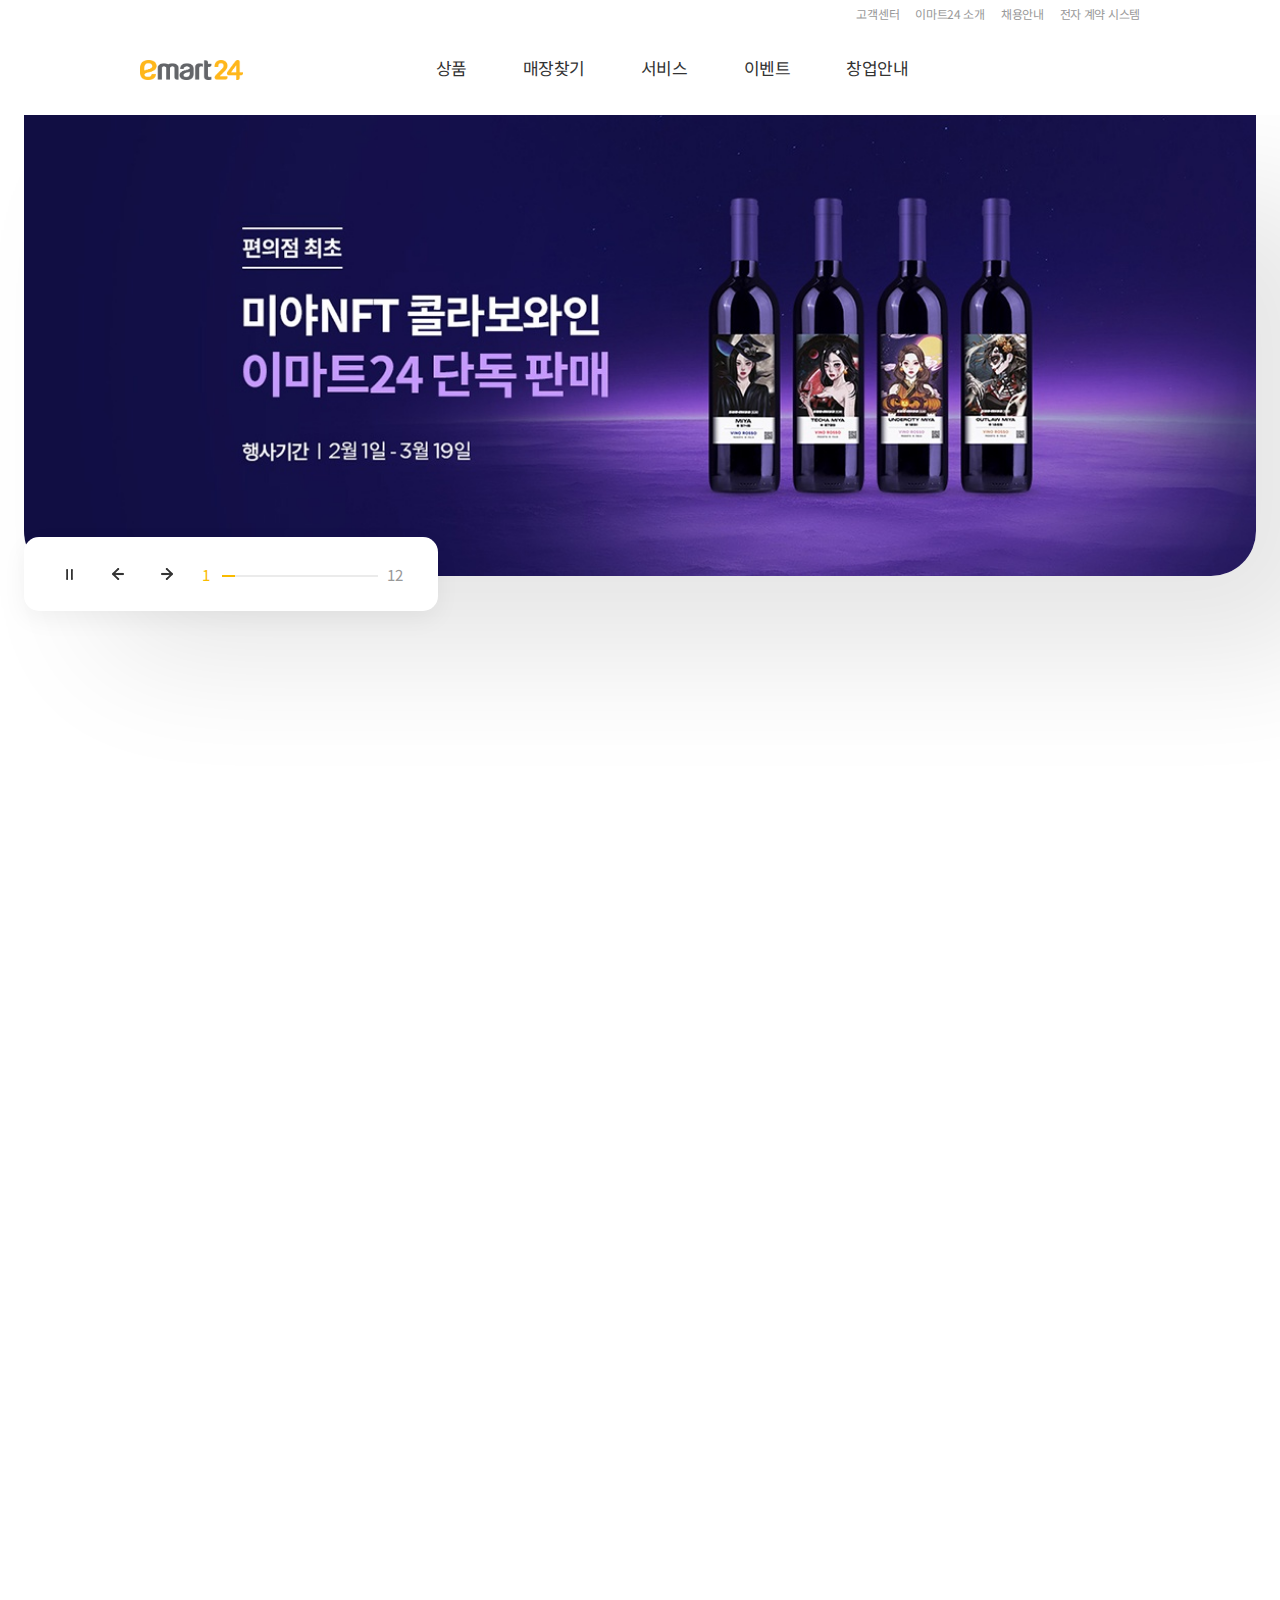
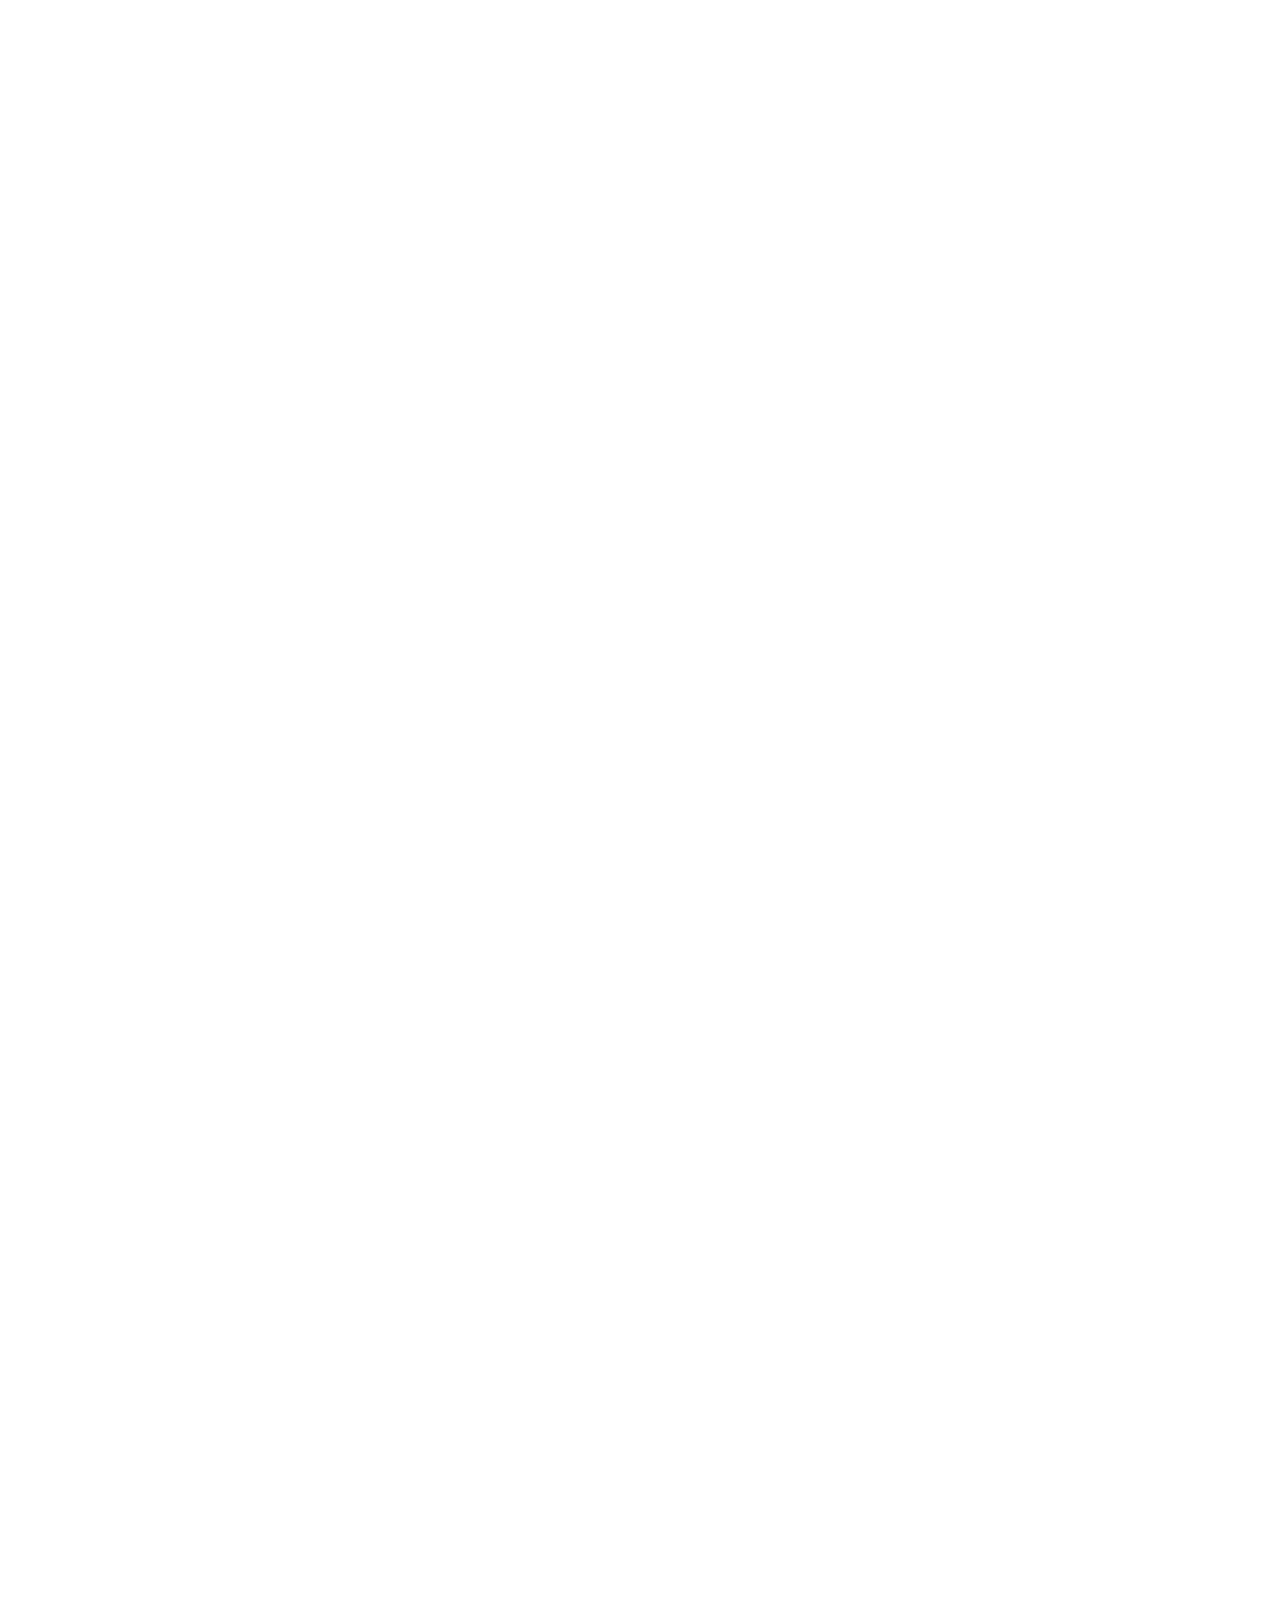
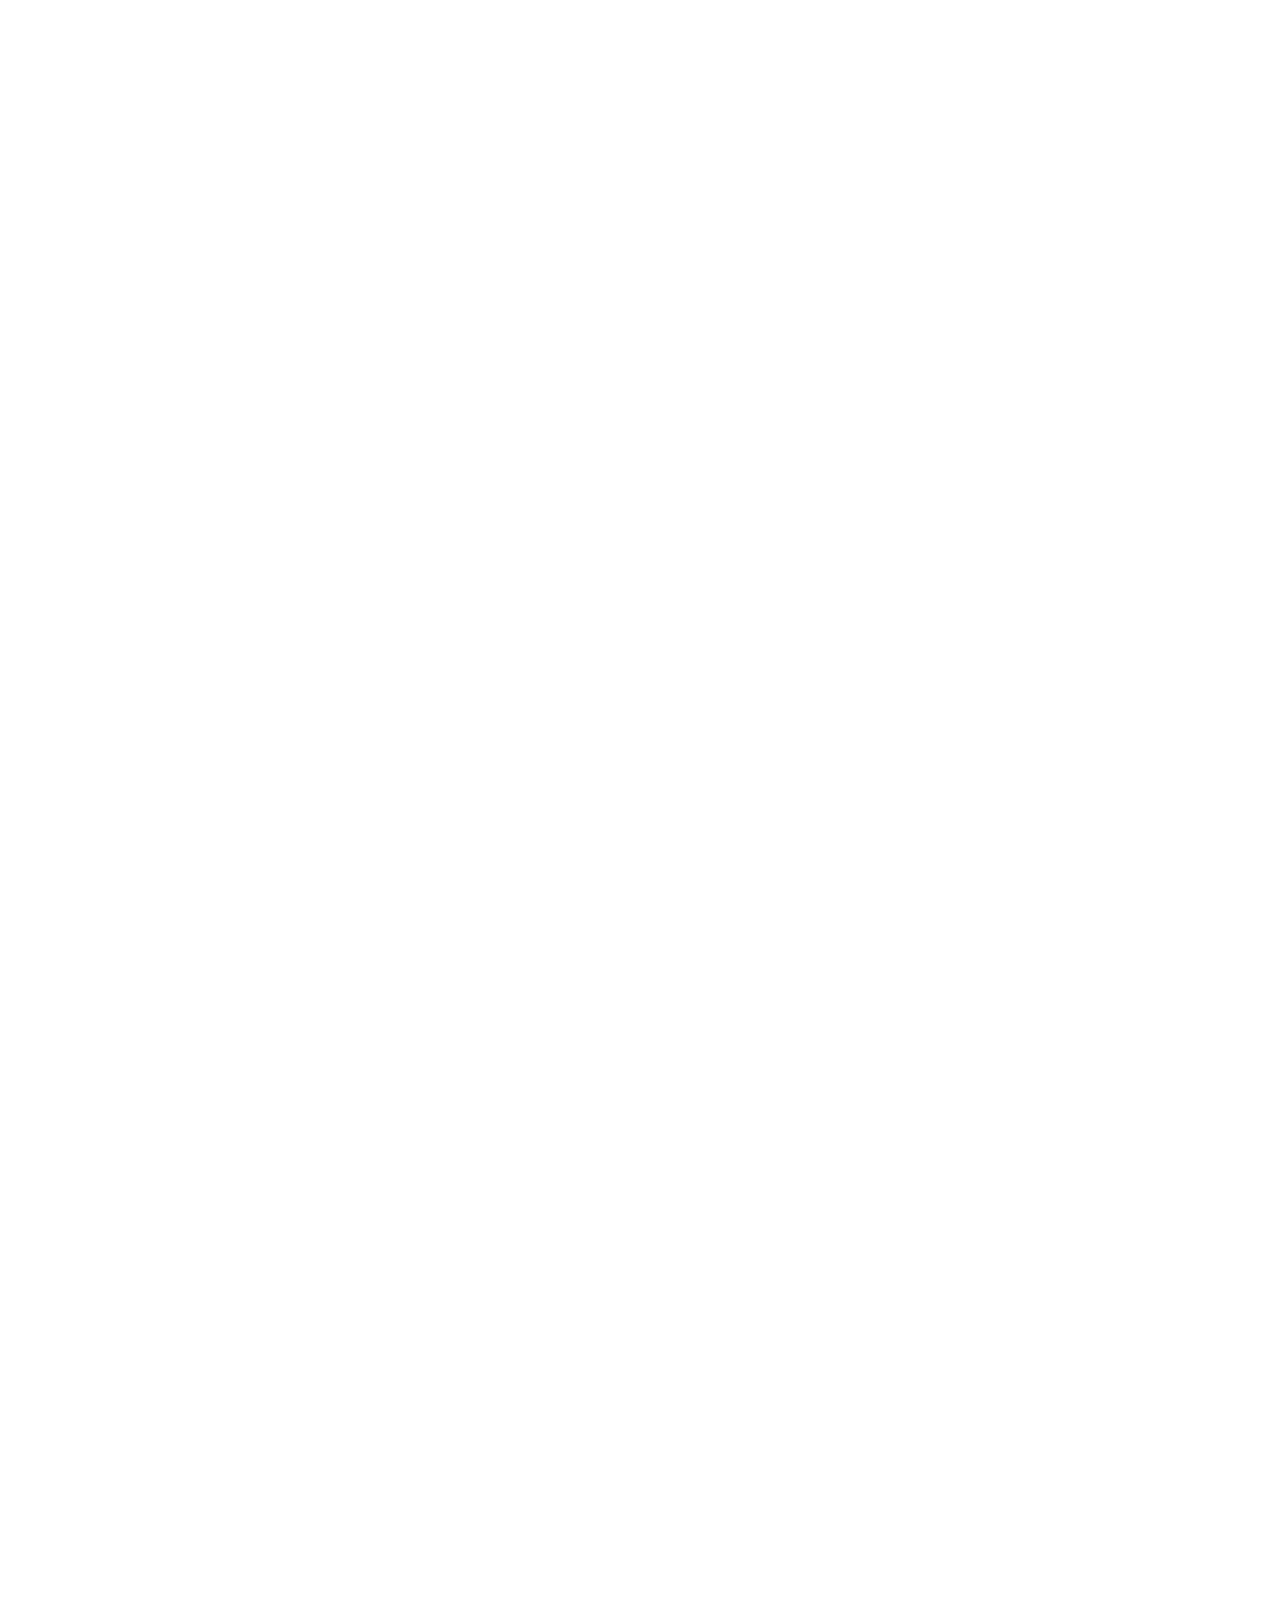
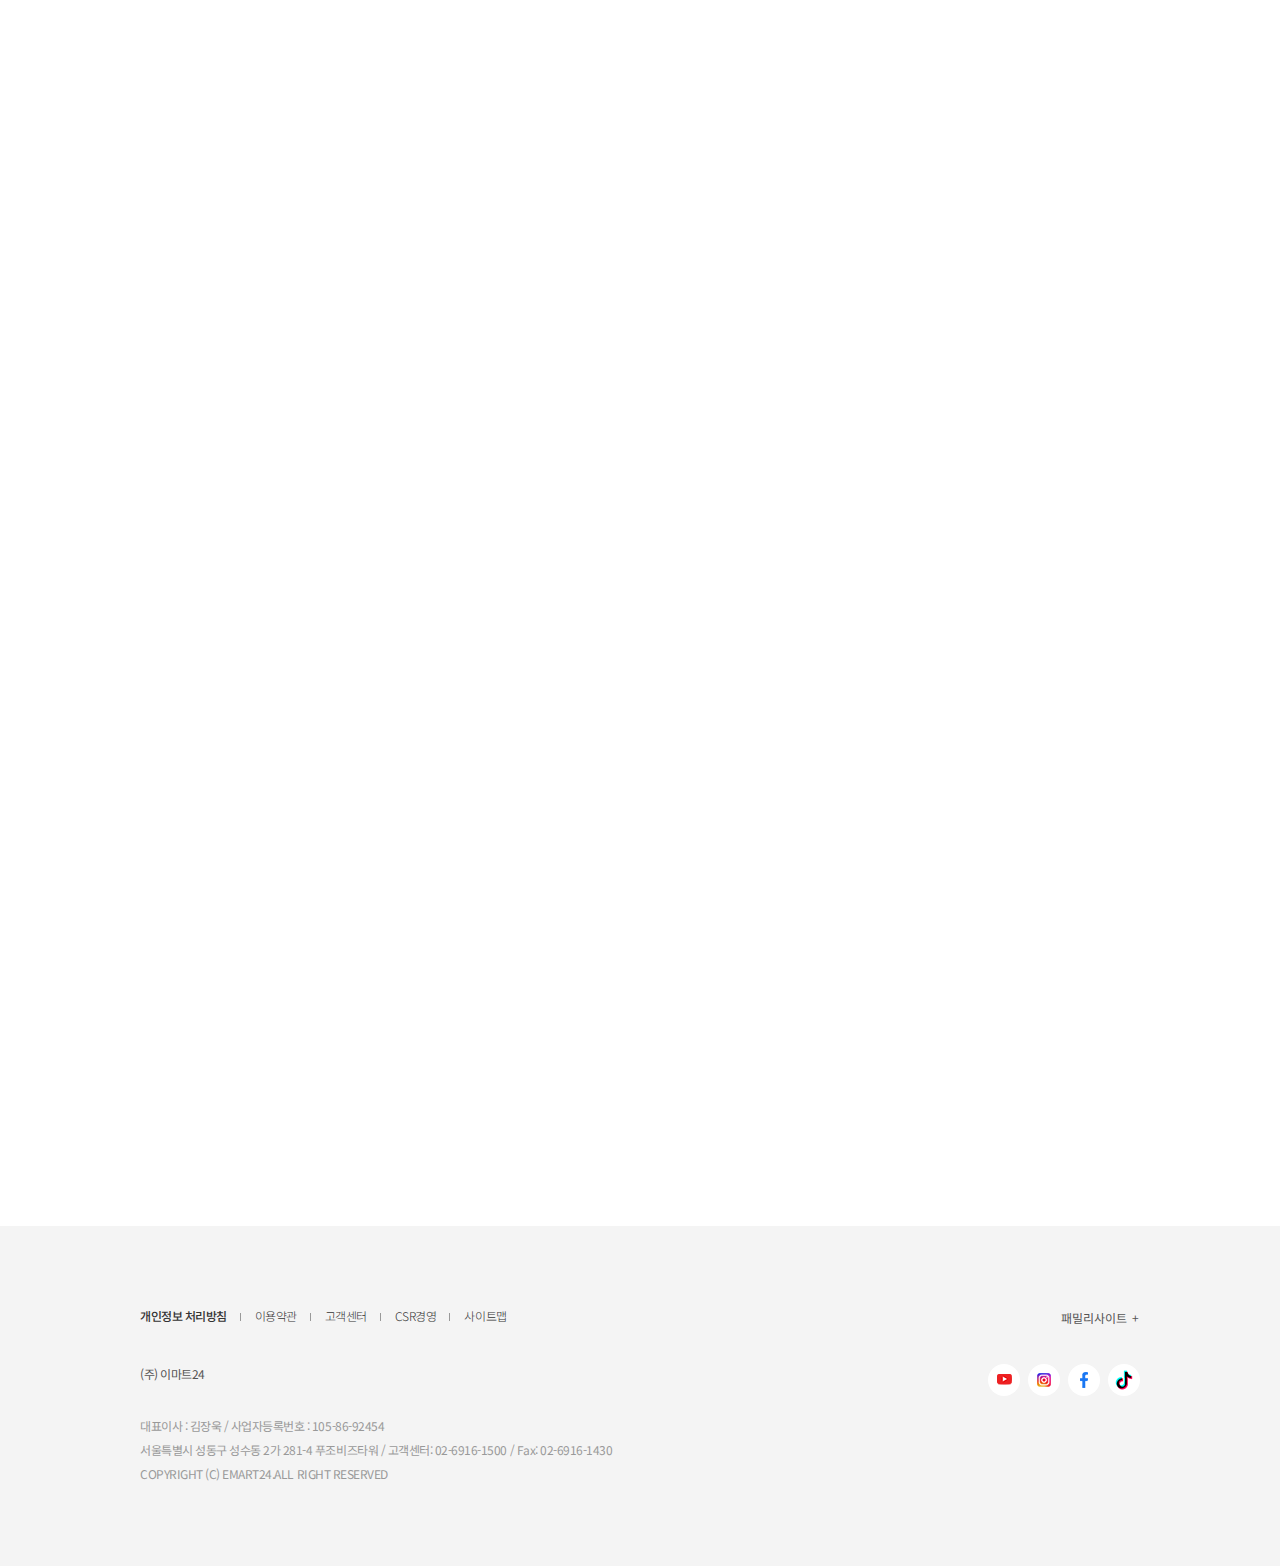
==== index.html @ 7edcc49b "Add files via upload" ====
<!DOCTYPE html>
<html lang="ko">

<head>
    <meta charset="UTF-8">
    <meta http-equiv="X-UA-Compatible" content="IE=edge">
    <meta name="viewport" content="width=device-width, initial-scale=1.0">
    <meta name="title" content="사이트 제목">
    <meta name="keywords" content="키워드 입력">
    <meta name="description" content="사이트 상세설명">
    <meta name="format-detection" content="telephone=no">
    <meta property="og:site_name" content="사이트명 표시">
    <meta property="og:url" content="url 표기">
    <meta property="og:image" content="대표 이미지 경로">
    <meta property="og:title" content="페이지 제목 표시">
    <meta property="og:description" content="페이지 설명 표시">
    <meta property="og:type" content="website">
    <link rel="shortcut icon" href="/common/favicon.ico">
    <link rel="icon" href="/common/favicon.ico">
    <link rel="stylesheet" type="text/css" href="./css/defalut.css">
    <link rel="stylesheet" type="text/css" href="./css/common.css">
    <link rel="stylesheet" type="text/css" href="./css/style.css">
    <script src="./js/jquery-1.12.4.HS-20200709.min.js"></script>
    <script src="./js/jquery.screen.min.js"></script>
    <script src="./js/slick.min.custom.1.6.0.10.js"></script>
    <script src="./js/slick.extensions.min.js"></script>
    <script src="./js/common.js"></script>
    <script src="./js/main.js"></script>
    <title>이마트24 - scss사용하기</title>

</head>

<body id="main" class="main">
    <h1>이마트24</h1>
    <div class="accessibility">
        <a href="#container">본문 바로가기</a>
    </div>
    <div id="wrapper">
        <header id="header">
            <div class="header_top">
                <div class="wrap">
                    <div class="logo">
                        <a href=""><img src="./images/logo.png" alt="이마트24 로고"></a>
                    </div>
                    <div class="gnb">
                        <ul>
                            <li><a href="">고객센터</a></li>
                            <li><a href="">이마트24 소개</a></li>
                            <li><a href="">채용안내</a></li>
                            <li><a href="">전자 계약 시스템</a></li>
                        </ul>
                    </div>
                    <div class="menu_show">
                        <button type="button" class="menu_button">메뉴열기</button>
                    </div>
                </div>
            </div>
            <div class="lnb">
                <div class="lnb_topbox"><a href=""><img src="./images/logo_white.png" alt=""></a></div>
                <nav class="menu after pulldown">
                    <h2 class="skip">메뉴</h2>
                    <div class="depth depth1">
                        <ul class="depth_list depth1_list clearfix">
                            <li class="depth_item depth1_item">
                                <a href="" class="depth_text depth1_text"><span>상품</span></a>
                                <div class="depth depth2">
                                    <ul class="depth_list depth2_list clearfix">
                                        <li class="depth_item depth2_item clearfix"><a href="" target="_blank"
                                                class="depth_text depth2_text"><span>행사 상품</span></a></li>
                                        <li class="depth_item depth2_item clearfix"><a href="" target="_blank"
                                                class="depth_text depth2_text"><span>차별화 상품</span></a></li>
                                        <li class="depth_item depth2_item clearfix"><a href="" target="_blank"
                                                class="depth_text depth2_text"><span>Fresh Food</span></a></li>
                                    </ul>
                                </div>
                            </li>
                            <li class="depth_item depth1_item">
                                <a href="" class="depth_text depth1_text"><span>매장찾기</span></a>
                                <div class="depth depth2">
                                    <ul class="depth_list depth2_list clearfix">
                                        <li class="depth_item depth2_item clearfix"><a href="" target="_blank"
                                                class="depth_text depth2_text"><span>매장찾기</span></a></li>
                                        <li class="depth_item depth2_item clearfix"><a href="" target="_blank"
                                                class="depth_text depth2_text"><span>3D 매장 체험</span></a></li>
                                    </ul>
                                </div>
                            </li>
                            <li class="depth_item depth1_item">
                                <a href="" class="depth_text depth1_text"><span>서비스</span></a>
                                <div class="depth depth2">
                                    <ul class="depth_list depth2_list clearfix">
                                        <li class="depth_item depth2_item clearfix"><a href="" target="_blank"
                                                class="depth_text depth2_text"><span>APP 서비스</span></a></li>
                                        <li class="depth_item depth2_item clearfix"><a href="" target="_blank"
                                                class="depth_text depth2_text"><span>생활 서비스</span></a></li>
                                        <li class="depth_item depth2_item clearfix"><a href="" target="_blank"
                                                class="depth_text depth2_text"><span>제휴 서비스</span></a></li>
                                    </ul>
                                </div>
                            </li>
                            <li class="depth_item depth1_item">
                                <a href="" class="depth_text depth1_text"><span>이벤트</span></a>
                                <div class="depth depth2">
                                    <ul class="depth_list depth2_list clearfix">
                                        <li class="depth_item depth2_item clearfix"><a href="" target="_blank"
                                                class="depth_text depth2_text"><span>진행중인 이벤트</span></a></li>
                                        <li class="depth_item depth2_item clearfix"><a href="" target="_blank"
                                                class="depth_text depth2_text"><span>종료된 이벤트</span></a></li>
                                    </ul>
                                </div>
                            </li>
                            <li class="depth_item depth1_item">
                                <a href="" class="depth_text depth1_text"><span>창업안내</span></a>
                                <div class="depth depth2">
                                    <ul class="depth_list depth2_list clearfix">
                                        <li class="depth_item depth2_item clearfix"><a href="" target="_blank"
                                                class="depth_text depth2_text"><span>이마트24 특징</span></a></li>
                                        <li class="depth_item depth2_item clearfix"><a href="" target="_blank"
                                                class="depth_text depth2_text"><span>창업 가이드</span></a></li>
                                        <li class="depth_item depth2_item clearfix"><a href="" target="_blank"
                                                class="depth_text depth2_text"><span>창업 설명회</span></a></li>
                                        <li class="depth_item depth2_item clearfix"><a href="" target="_blank"
                                                class="depth_text depth2_text"><span>창업 성공기</span></a></li>
                                        <li class="depth_item depth2_item clearfix"><a href="" target="_blank"
                                                class="depth_text depth2_text"><span>창업 상담</span></a></li>
                                        <li class="depth_item depth2_item clearfix"><a href="" target="_blank"
                                                class="depth_text depth2_text"><span>추천 매장 소개</span></a></li>
                                    </ul>
                                </div>
                            </li>
                        </ul>
                    </div>
                </nav>
                <div class="lnb_link">
                    <ul>
                        <li><a href="">고객센터</a></li>
                        <li><a href="">이마트24 소개</a></li>
                        <li><a href="">채용안내</a></li>
                    </ul>
                </div>
                <div class="menu_hide">
                    <button type="button" class="menu_button">메뉴 닫기</button>
                </div>
            </div>
            <div class="lnb_curtain"><button type="button">메뉴 닫기</button></div>
        </header>
        <main id="container">
            <section class="visual">
                <h2 class="skip">비주얼 슬라이드</h2>

                <div class="slide_list">
                    <div class="slide_item">
                        <a href="">
                            <span class="slide_pc" style="background-image:url(./images/visual01.png);">슬라이드
                                대체텍스트</span>
                            <span class="slide_m" style="background-image:url(./images/visual01_m.png);">슬라이드
                                대체텍스트</span>
                        </a>
                    </div>
                    <div class="slide_item">
                        <a href="">
                            <span class="slide_pc" style="background-image:url(./images/visual02.png);">슬라이드
                                대체텍스트</span>
                            <span class="slide_m" style="background-image:url(./images/visual02_m.png);">슬라이드
                                대체텍스트</span>
                        </a>
                    </div>
                    <div class="slide_item">
                        <a href="">
                            <span class="slide_pc" style="background-image:url(./images/visual03.png);">슬라이드
                                대체텍스트</span>
                            <span class="slide_m" style="background-image:url(./images/visual03_m.png);">슬라이드
                                대체텍스트</span>
                        </a>
                    </div>
                    <div class="slide_item">
                        <a href="">
                            <span class="slide_pc" style="background-image:url(./images/visual04.png);">슬라이드
                                대체텍스트</span>
                            <span class="slide_m" style="background-image:url(./images/visual04_m.png);">슬라이드
                                대체텍스트</span>
                        </a>
                    </div>
                    <div class="slide_item">
                        <a href="">
                            <span class="slide_pc" style="background-image:url(./images/visual01.png);">슬라이드
                                대체텍스트</span>
                            <span class="slide_m" style="background-image:url(./images/visual01_m.png);">슬라이드
                                대체텍스트</span>
                        </a>
                    </div>
                    <div class="slide_item">
                        <a href="">
                            <span class="slide_pc" style="background-image:url(./images/visual02.png);">슬라이드
                                대체텍스트</span>
                            <span class="slide_m" style="background-image:url(./images/visual02_m.png);">슬라이드
                                대체텍스트</span>
                        </a>
                    </div>
                    <div class="slide_item">
                        <a href="">
                            <span class="slide_pc" style="background-image:url(./images/visual03.png);">슬라이드
                                대체텍스트</span>
                            <span class="slide_m" style="background-image:url(./images/visual03_m.png);">슬라이드
                                대체텍스트</span>
                        </a>
                    </div>
                    <div class="slide_item">
                        <a href="">
                            <span class="slide_pc" style="background-image:url(./images/visual04.png);">슬라이드
                                대체텍스트</span>
                            <span class="slide_m" style="background-image:url(./images/visual04_m.png);">슬라이드
                                대체텍스트</span>
                        </a>
                    </div>
                    <div class="slide_item">
                        <a href="">
                            <span class="slide_pc" style="background-image:url(./images/visual01.png);">슬라이드
                                대체텍스트</span>
                            <span class="slide_m" style="background-image:url(./images/visual01_m.png);">슬라이드
                                대체텍스트</span>
                        </a>
                    </div>
                    <div class="slide_item">
                        <a href="">
                            <span class="slide_pc" style="background-image:url(./images/visual02.png);">슬라이드
                                대체텍스트</span>
                            <span class="slide_m" style="background-image:url(./images/visual02_m.png);">슬라이드
                                대체텍스트</span>
                        </a>
                    </div>
                    <div class="slide_item">
                        <a href="">
                            <span class="slide_pc" style="background-image:url(./images/visual03.png);">슬라이드
                                대체텍스트</span>
                            <span class="slide_m" style="background-image:url(./images/visual03_m.png);">슬라이드
                                대체텍스트</span>
                        </a>
                    </div>
                    <div class="slide_item">
                        <a href="">
                            <span class="slide_pc" style="background-image:url(./images/visual04.png);">슬라이드
                                대체텍스트</span>
                            <span class="slide_m" style="background-image:url(./images/visual04_m.png);">슬라이드
                                대체텍스트</span>
                        </a>
                    </div>
                </div>
                <div class="slide_control">
                    <div class="control_box">
                        <button type="button" class="auto">멈춤</button>
                        <button type="button" class="prev">이전</button>
                        <button type="button" class="next">다음</button>
                    </div>
                    <div class="count_box">
                        <span class="current"></span>
                        <div class="progress">
                            <div class="total_bar">
                                <div class="state_bar"></div>
                                <div class="thumbnail_box"></div>
                            </div>
                        </div>
                        <span class="total"></span>
                    </div>
                </div>

            </section>
            <section class="event scroll_ani">
                <!-- 슬라이드가 자동롤링이면 멈춤버튼이 있어야 접근성위배가 안된다고 들었는데? -->
                <div class="wrap">
                    <h2>2월 행사 상품</h2>
                    <div class="event_tab clearfix">
                        <div class="tab_menu">
                            <div class="tab_list">
                                <div class="tab_item active"><button type="button"
                                        class="tab_btn"><span>1+1</span></button></div>
                                <div class="tab_item"><button type="button" class="tab_btn"><span>2+1</span></button>
                                </div>
                                <div class="tab_item"><button type="button" class="tab_btn"><span>신상품</span></button>
                                </div>
                            </div>
                        </div>
                        <div class="tab_content active">
                            <div class="event_slide">
                                <div class="slide_list">
                                    <div class="slide_item">
                                        <a href="">
                                            <div class="category">1+1</div>
                                            <div class="img_box"><img src="./images/item1.png"
                                                    alt="슈가)베이킹소다수주방세제540ml 이미지"></div>
                                            <div class="text_box">
                                                <h3 class="title">슈가)베이킹소다수주방세제540ml</h3>
                                                <span class="price">7,900 원</span>
                                            </div>
                                        </a>
                                    </div>
                                    <div class="slide_item">
                                        <a href="">
                                            <div class="category">1+1</div>
                                            <div class="img_box"><img src="./images/item2.png" alt="빙그레)딸기타임200ml 이미지">
                                            </div>
                                            <div class="text_box">
                                                <h3 class="title">빙그레)딸기타임200ml</h3>
                                                <span class="price">1,100 원</span>
                                            </div>
                                        </a>
                                    </div>
                                    <div class="slide_item">
                                        <a href="">
                                            <div class="category">1+1</div>
                                            <div class="img_box"><img src="./images/item3.png"
                                                    alt="슈가)베이킹소다수주방세제540ml 이미지"></div>
                                            <div class="text_box">
                                                <h3 class="title">슈가)베이킹소다수주방세제540ml</h3>
                                                <span class="price">7,900 원</span>
                                            </div>
                                        </a>
                                    </div>
                                    <div class="slide_item">
                                        <a href="">
                                            <div class="category">1+1</div>
                                            <div class="img_box"><img src="./images/item4.png" alt="빙그레)딸기타임200ml 이미지">
                                            </div>
                                            <div class="text_box">
                                                <h3 class="title">빙그레)딸기타임200ml</h3>
                                                <span class="price">1,100 원</span>
                                            </div>
                                        </a>
                                    </div>
                                    <div class="slide_item">
                                        <a href="">
                                            <div class="category">1+1</div>
                                            <div class="img_box"><img src="./images/item3.png"
                                                    alt="슈가)베이킹소다수주방세제540ml 이미지"></div>
                                            <div class="text_box">
                                                <h3 class="title">슈가)베이킹소다수주방세제540ml</h3>
                                                <span class="price">7,900 원</span>
                                            </div>
                                        </a>
                                    </div>
                                    <div class="slide_item">
                                        <a href="">
                                            <div class="category">1+1</div>
                                            <div class="img_box"><img src="./images/item4.png" alt="빙그레)딸기타임200ml 이미지">
                                            </div>
                                            <div class="text_box">
                                                <h3 class="title">빙그레)딸기타임200ml</h3>
                                                <span class="price">1,100 원</span>
                                            </div>
                                        </a>
                                    </div>
                                </div>
                                <div class="dots"></div>
                            </div>
                        </div>
                        <div class="tab_content">
                            <div class="event_slide">
                                <div class="slide_list">
                                    <div class="slide_item">
                                        <a href="">
                                            <div class="category">2+1</div>
                                            <div class="img_box"><img src="./images/item3.png" alt="롯데)칠성사이다제로1.5L 이미지">
                                            </div>
                                            <div class="text_box">
                                                <h3 class="title">롯데)칠성사이다제로1.5L</h3>
                                                <span class="price">2,500 원</span>
                                            </div>
                                        </a>
                                    </div>
                                    <div class="slide_item">
                                        <a href="">
                                            <div class="category">2+1</div>
                                            <div class="img_box"><img src="./images/item4.png"
                                                    alt="오든든)껍질없는간편한조각사과150g 이미지"></div>
                                            <div class="text_box">
                                                <h3 class="title">오든든)껍질없는간편한조각사과150g</h3>
                                                <span class="price">2,500 원</span>
                                            </div>
                                        </a>
                                    </div>
                                    <div class="slide_item">
                                        <a href="">
                                            <div class="category">2+1</div>
                                            <div class="img_box"><img src="./images/item3.png" alt="롯데)칠성사이다제로1.5L 이미지">
                                            </div>
                                            <div class="text_box">
                                                <h3 class="title">롯데)칠성사이다제로1.5L</h3>
                                                <span class="price">2,200 원</span>
                                            </div>
                                        </a>
                                    </div>
                                    <div class="slide_item">
                                        <a href="">
                                            <div class="category">2+1</div>
                                            <div class="img_box"><img src="./images/item4.png"
                                                    alt="오든든)껍질없는간편한조각사과150g 이미지"></div>
                                            <div class="text_box">
                                                <h3 class="title">오든든)껍질없는간편한조각사과150g</h3>
                                                <span class="price">2,500 원</span>
                                            </div>
                                        </a>
                                    </div>
                                </div>
                                <div class="dots"></div>
                            </div>
                        </div>
                        <div class="tab_content">
                            <div class="event_slide">
                                <div class="slide_list">
                                    <div class="slide_item">
                                        <a href="">
                                            <div class="category">NEW</div>
                                            <div class="img_box"><img src="./images/item5.png"
                                                    alt="동원)친친오리지널소시지70g 이미지"></div>
                                            <div class="text_box">
                                                <h3 class="title">동원)친친오리지널소시지70g</h3>
                                                <span class="price">1,900 원</span>
                                            </div>
                                        </a>
                                    </div>
                                    <div class="slide_item">
                                        <a href="">
                                            <div class="category">NEW</div>
                                            <div class="img_box"><img src="./images/item4.png"
                                                    alt="오든든)껍질없는간편한조각사과150g 이미지"></div>
                                            <div class="text_box">
                                                <h3 class="title">오든든)껍질없는간편한조각사과150g</h3>
                                                <span class="price">2,500 원</span>
                                            </div>
                                        </a>
                                    </div>
                                    <div class="slide_item">
                                        <a href="">
                                            <div class="category">NEW</div>
                                            <div class="img_box"><img src="./images/item4.png"
                                                    alt="오든든)껍질없는간편한조각사과150g 이미지"></div>
                                            <div class="text_box">
                                                <h3 class="title">오든든)껍질없는간편한조각사과150g</h3>
                                                <span class="price">2,500 원</span>
                                            </div>
                                        </a>
                                    </div>
                                    <div class="slide_item">
                                        <a href="">
                                            <div class="category">NEW</div>
                                            <div class="img_box"><img src="./images/item5.png"
                                                    alt="동원)친친오리지널소시지70g 이미지"></div>
                                            <div class="text_box">
                                                <h3 class="title">동원)친친오리지널소시지70g</h3>
                                                <span class="price">1,900 원</span>
                                            </div>
                                        </a>
                                    </div>
                                    <div class="slide_item">
                                        <a href="">
                                            <div class="category">NEW</div>
                                            <div class="img_box"><img src="./images/item4.png"
                                                    alt="오든든)껍질없는간편한조각사과150g 이미지"></div>
                                            <div class="text_box">
                                                <h3 class="title">오든든)껍질없는간편한조각사과150g</h3>
                                                <span class="price">2,500 원</span>
                                            </div>
                                        </a>
                                    </div>
                                </div>
                                <div class="dots"></div>
                            </div>
                        </div>
                    </div>
                    <a href="" class="more"><span>전체보기</span></a>
                </div>
            </section>
            <section class="only_emart scroll_ani">
                <div class="wrap">
                    <div class="title_box">
                        <h2>ONLY 이마트24</h2>
                        <span>이마트24에서만 있는 차별화 상품을 만나보세요.</span>
                    </div>
                    <div class="only_slide">
                        <div class="slide_list">
                            <div class="slide_item">
                                <a href="">
                                    <div class="img_box"><span
                                            style="background-image: url(./images/only1.png);">아임이</span></div>
                                    <div class="text_box">
                                        <div class="item_logo"><img src="./images/only_logo1.png" alt="아임이로고"></div>
                                        <div class="title">아임이</div>
                                        <p>사는 맛, 딱 한 방울</p>
                                    </div>
                                </a>
                            </div>
                            <div class="slide_item">
                                <a href="">
                                    <div class="img_box"><span style="background-image: url(./images/only2.png);">Fresh
                                            Food</span></div>
                                    <div class="text_box">
                                        <div class="item_logo"><img src="./images/only_logo2.png" alt="Fresh Food 로고">
                                        </div>
                                        <div class="title">Fresh Food</div>
                                        <p>차별화 된 이마트24 Fresh Food</p>
                                    </div>
                                </a>
                            </div>
                            <div class="slide_item">
                                <a href="">
                                    <div class="img_box"><span
                                            style="background-image: url(./images/only3.png);">김토끼</span></div>
                                    <div class="text_box">
                                        <div class="item_logo"><img src="./images/only_logo3.png" alt="김토끼 로고"></div>
                                        <div class="title">김토끼 스튜됴</div>
                                        <p>2023년 토끼해를 맞이하여, 김토끼 콜라보</p>
                                    </div>
                                </a>
                            </div>
                            <div class="slide_item">
                                <a href="">
                                    <div class="img_box"><span
                                            style="background-image: url(./images/only4.png);">점신</span></div>
                                    <div class="text_box">
                                        <div class="item_logo"><img src="./images/only_logo4.png" alt="점신 로고"></div>
                                        <div class="title">점신</div>
                                        <p>2023년 운세 제작소 점신 콜라보!</p>
                                    </div>
                                </a>
                            </div>
                        </div>
                    </div>
                </div>
            </section>
            <section class="buisness scroll_ani">
                <div class="wrap">
                    <div class="title_box">
                        <h2>창업 안내</h2>
                        <span>이마트24의 스마트한 창업설계를 받아보세요.</span>
                    </div>
                    <ul class="buisness_list">
                        <li class="n1">
                            <a href="">
                                <i class="icon"></i>
                                <div class="title">창업 가이드</div>
                                <p>이마트24는 경영주님과 <br>협력적 가치를 공유합니다.</p>
                            </a>
                        </li>
                        <li class="n2">
                            <a href="">
                                <i class="icon"><span></span></i>
                                <div class="title">창업 설명회</div>
                                <p>경영주와 함께 하는 <br>창업 설명회를 신청하세요.
                                </p>
                            </a>
                        </li>
                        <li class="n3">
                            <a href="">
                                <i class="icon"></i>
                                <div class="title">창업 상담</div>
                                <p>창업 전문 컨설턴트의 <br>상담을 받아보세요.
                                </p>
                            </a>
                        </li>
                    </ul>
                </div>
            </section>
            <section class="store scroll_ani">
                <div class="wrap">
                    <h2>매장찾기</h2>
                    <div class="search">
                        <form name="search_form" action="./" method="post">
                            <fieldset>
                                <legend>매장 검색</legend>
                                <div class="search_input">
                                    <label for="store_sch" class="skip">통합검색</label>
                                    <input type="search" id="store_sch" class="search_bar" placeholder="매장명을 검색해주세요">
                                </div>
                                <input type="submit" class="search_btn" value="검색">
                            </fieldset>
                        </form>
                    </div>
                    <div class="tag_box">
                        <ul class="tag_list">
                            <li><a href=""><span>24시간</span></a></li>
                            <li><a href=""><span>택배</span></a></li>
                            <li><a href=""><span>ATM</span></a></li>
                            <li><a href=""><span>와인</span></a></li>
                            <li><a href=""><span>커피</span></a></li>
                        </ul>
                    </div>
                </div>
            </section>

            <section class="app scroll_ani">
                <div class="wrap">
                    <div class="img_box"><img src="./images/app_Img.png" alt="이마트24 앱 이미지"></div>
                    <div class="text_box">
                        <div class="title_box">
                            <span>우주편의점</span>
                            <h2>“놀아 버는” 편의점<br>
                                지구에 없던 FUN의점</h2>
                        </div>
                        <a href="" class="more">자세히 보기</a>
                        <div class="down_box">
                            <a href=""><span>앱 다운로드</span></a>
                            <p>이마트24 신규 앱 다운로드 하세요!</p>
                        </div>
                    </div>
                </div>
            </section>
            <section class="story scroll_ani clearfix ">
                <div class="wrap">
                    <div class="title_box">
                        <h2><em>이마트24</em>STORY</h2>
                        <span>이마트24의 다양한 스토리를 확인해 보세요.</span>
                        <ul class="sns_list">
                            <li class="youtube"><a href="" target="_blank" title="새창" rel="noopener noreferrer"><span>유튜브
                                        바로가기</span></a></li>
                            <li class="insta"><a href="" target="_blank" title="새창" rel="noopener noreferrer"><span>인스타그램
                                        바로가기</span></a></li>
                            <li class="facebook"><a href="" target="_blank" title="새창" rel="noopener noreferrer"><span>페이스북
                                        바로가기</span></a></li>
                            <li class="tictok"><a href="" target="_blank" title="새창" rel="noopener noreferrer"><span>틱톡
                                        바로가기</span></a></li>
                        </ul>
                    </div>
                    
                    
                    <div class="sns_slide">
                        <div class="slide_list even">
                            <div class="slide_item insta">
                                <a href="">
                                    <div class="img_box"><span style="background-image:url(./images/sns1.png);"></span>
                                    </div>
                                    <div class="text_box">
                                        <div class="title">
                                            <i class="icon"></i>
                                            <span>INSTAGRAM</span>
                                            <p>지구인들! 이번 주 신상배달 기다렸둥?🙈</p>
                                        </div>
                                    </div>
                                </a>
                            </div>
                            <div class="slide_item youtube">
                                <a href="">
                                    <div class="img_box"><span style="background-image:url(./images/sns2.png);"></span>
                                    </div>
                                    <div class="text_box">
                                        <div class="title">
                                            <i class="icon"></i>
                                            <span>YOUTUBE</span>
                                            <p>[단독] 래원, 회사에서 게임하다 직원들과 결국.....더욱 돈독..💛</p>
                                        </div>
                                    </div>
                                </a>
                            </div>
                            <div class="slide_item insta">
                                <a href="">
                                    <div class="img_box"><span style="background-image:url(./images/sns3.png);"></span>
                                    </div>
                                    <div class="text_box">
                                        <div class="title">
                                            <i class="icon"></i>
                                            <span>INSTAGRAM</span>
                                            <p>프로 운동러들 모여라! 프로틴 N+1 상품 모음😎</p>
                                        </div>
                                    </div>
                                </a>
                            </div>
                            <div class="slide_item youtube">
                                <a href="">
                                    <div class="img_box"><span style="background-image:url(./images/sns2.png);"></span>
                                    </div>
                                    <div class="text_box">
                                        <div class="title">
                                            <i class="icon"></i>
                                            <span>YOUTUBE</span>
                                            <p>[단독] 래원, 회사에서 게임하다 직원들과 결국.....더욱 돈독..💛</p>
                                        </div>
                                    </div>
                                </a>
                            </div>
                            <div class="slide_item insta">
                                <a href="">
                                    <div class="img_box"><span style="background-image:url(./images/sns3.png);"></span>
                                    </div>
                                    <div class="text_box">
                                        <div class="title">
                                            <i class="icon"></i>
                                            <span>INSTAGRAM</span>
                                            <p>프로 운동러들 모여라! 프로틴 N+1 상품 모음😎</p>
                                        </div>
                                    </div>
                                </a>
                            </div>
                        </div>
                        <div class="control_box">
                            <button type="button" class="prev">이전</button>
                            <button type="button" class="next">다음</button>
                        </div>
                    </div>
                </div>
            </section>
            <section class="media scroll_ani clearfix">
                <div class="wrap">
                    <div class="notice media_item">
                        <h2>공지사항</h2>
                        <ul>
                            <li>
                                <a href="">
                                    <span class="text">개인정보처리방침 개정 안내(2023.02.21)</span>
                                    <span class="time">2023.02.14</span>
                                </a>
                            </li>
                            <li>
                                <a href="">
                                    <span class="text">기준일 설정 공고</span>
                                    <span class="time">2022.12.16</span>
                                </a>
                            </li>
                            <li>
                                <a href="">
                                    <span class="text">개인정보처리방침 개정 안내(2022.09.13)</span>
                                    <span class="time">2022.09.05</span>
                                </a>
                            </li>
                        </ul>
                        <a href="" class="more">전체보기</a>
                    </div>
                    <div class="news media_item">
                        <h2>보도자료</h2>
                        <ul>
                            <li>
                                <a href="">
                                    <span class="text">이마트24, 대한민국 편의점 최초 싱가포르 진출!</span>
                                    <span class="time">2022.12.23</span>
                                </a>
                            </li>
                            <li>
                                <a href="">
                                    <span class="text">이마트24, 혁신적인 모바일앱 우수성 입증! `스마트앱어워드 2022` 종합쇼핑 부문 대상 수상!</span>
                                    <span class="time">2022.12.21</span>
                                </a>
                            </li>
                            <li>
                                <a href="">
                                    <span class="text">이마트24 X bhc, `안 사면 손해` 파티팩 한정 판매</span>
                                    <span class="time">2022.12.20</span>
                                </a>
                            </li>
                        </ul>
                        <a href="" class="more">전체보기</a>
                    </div>
                </div>
            </section>
        </main>
        <!-- //#container -->
        <footer id="footer">
            <div class="wrap">
                <div class="footer_top">
                    <ul class="footer_link">
                        <li class="privacy"><a href="">개인정보 처리방침</a></li>
                        <li><a href="">이용약관</a></li>
                        <li><a href="">고객센터</a></li>
                        <li><a href="">CSR경영</a></li>
                        <li><a href="">사이트맵</a></li>
                    </ul>
                    <div class="family_site">
                        <button class="family_btn" title="패밀리사이트 열기"><span>패밀리사이트</span></button>
                        <div class="layer">
                            <ul>
                                <li><a href="">신세계그룹</a></li>
                                <li><a href="">신세계백화점</a></li>
                                <li><a href="">이마트</a></li>
                                <li><a href="">신세계인터내셔날</a></li>
                                <li><a href="">신세계푸드</a></li>
                                <li><a href="">신세계건설</a></li>
                                <li><a href="">신세계I&C</a></li>
                                <li><a href="">SCK컴퍼니</a></li>
                                <li><a href="">조선호텔앤리조트</a></li>
                                <li><a href="">신세계사이먼</a></li>
                            </ul>
                        </div>
                    </div>
                </div>
                <div class="footer_bottom">
                    <div class="footer_con">
                        <span class="title">(주) 이마트24</span>
                        <span class="text">대표이사 : 김장욱 / 사업자등록번호 : 105-86-92454<br>
                            서울특별시 성동구 성수동 2가 281-4 푸조비즈타워 / 고객센터: 02-6916-1500 / Fax: 02-6916-1430<br>
                            COPYRIGHT (C) EMART24.ALL RIGHT RESERVED</span>
                    </div>
                    <div class="sns_box">
                        <ul>
                            <li class="youtube"><a href="" target="_blank" title="새창" rel="noopener noreferrer"><span>유튜브
                                        바로가기</span></a></li>
                            <li class="insta"><a href="" target="_blank" title="새창" rel="noopener noreferrer"><span>인스타그램
                                        바로가기</span></a></li>
                            <li class="facebook"><a href="" target="_blank" title="새창" rel="noopener noreferrer"><span>페이스북
                                        바로가기</span></a></li>
                            <li class="tictok"><a href="" target="_blank" title="새창" rel="noopener noreferrer"><span>틱톡
                                        바로가기</span></a></li>
                        </ul>
                    </div>
                </div>
            </div>
        </footer>
    </div>
</body>

</html>
---- css/defalut.css ----
@charset "UTF-8";
article,aside,details,figcaption,figure,footer,header,main,menu,nav,section{display:block}
audio,canvas,progress,video{display:inline-block}
article,aside,audio,blockquote,body,canvas,caption,dd,details,div,dl,dt,embed,fieldset,figcaption,figure,footer,form,h1,h2,h3,h4,h5,h6,header,html,iframe,legend,li,main,menu,nav,ol,p,pre,section,summary,table,tbody,td,template,textarea,tfoot,th,thead,tr,ul,video{margin:0;padding:0;border:0;font-size:inherit;font-family:inherit;box-sizing:border-box;word-break:break-all}
a,em,span{display:inline-block;margin:0;padding:0;box-sizing:border-box}
b,strong{font-weight:600}
address,cite,dfn,em,i{font-style:normal}
img{border:none;vertical-align:middle}
audio,img,video{max-width:100%;max-height:100%}
svg{overflow:hidden;vertical-align:middle}
switch{display:none}
figcaption,figure{margin:0;padding:0}
mark{background-color:#ff0;color:#000}
small{font-size:90%}
sub,sup{position:relative;font-size:.9em;line-height:0;vertical-align:baseline}
sub{bottom:-.25em}
sup{top:-.5em}
del{color:#aaa!important;text-decoration:line-through}
label{display:inline-block;cursor:pointer}
iframe{display:block;max-width:100%}
template{display:none}
summary{display:list-item;cursor:pointer}
output{display:inline-block}
ul,ul>li{list-style:none}
ol{overflow:hidden;position:relative;counter-reset:number}
ol>li{counter-increment:number}
ol>li:before{content:counter(number,decimal) "."}
table{width:100%;border-collapse:collapse;border-spacing:0}
caption{overflow:hidden;position:relative;left:0;top:0;width:1px;height:1px;background:0 0;font-size:0;color:transparent;line-height:0;text-indent:100%}
legend{overflow:hidden;position:absolute;width:1px;height:1px;background:0 0;font-size:0;color:transparent;line-height:0}
fieldset{border:none;min-width:0}
hr{overflow:hidden;position:absolute;height:0;width:0}
:after,:before{display:none;content:''}
.clearfix{display:block}
.clearfix:after{content:"";display:table;clear:both}
.clear{clear:both}
.hide{display:none}
.skip{overflow:hidden;position:absolute;width:1px;height:1px;background:0 0;font-size:0!important;color:transparent!important;line-height:0}
button,input,optgroup,select,textarea{margin:0;padding:0;border:1px solid;box-sizing:border-box;color:inherit;font-size:inherit;font-family:inherit;line-height:inherit;vertical-align:middle}
button,input,select{display:inline-block}
button,input{overflow:visible}
input[type=search],input[type=text]{-webkit-border-radius:0;-webkit-appearance:none}
input[type=search]{outline-offset:-2px;-webkit-appearance:none}
input[type=search]::-webkit-search-decoration{-webkit-appearance:none}
input[type=file]{border:none}
input[type=file]::-webkit-file-upload-button{font:inherit;-webkit-appearance:button;-moz-appearance:button;border:1px solid #bbb;background:#e0e0e0;box-shadow:none}
input[type=checkbox],input[type=radio]{padding:0;border:none}
button,select{text-transform:none}
[type=button],[type=reset],[type=submit],button{overflow:visible;border-color:transparent;background-color:transparent;cursor:pointer}
textarea{display:block;overflow:auto;resize:vertical}
input[disabled]{background-color:#ebebeb}
select:disabled{background-color:#ebebeb}
[hidden]{display:none!important}
@media screen and (max-width:768px){
.skip,caption,legend{overflow:visible;font-size:3px!important}
}
/*# sourceMappingURL=default.css.map */
---- css/common.css ----
@charset "UTF-8";


body{position:relative; line-height:25px; color:#555555; font-size:16px; font-family:'NotoKr','Malgun Gothic','맑은 고딕',Dotum,'돋움',Helvetica,AppleSDGothicNeo,sans-serif; letter-spacing:-0.03em;}
a:link{color:#555555;text-decoration:none;}
a:visited{color:#555555;text-decoration:none;}
a:hover{color:#555555;text-decoration:underline;}
a:active{color:#555555;text-decoration:underline;}
a span{cursor:pointer;}
button{cursor:pointer; font-family:'Noto Sans KR','Malgun Gothic','맑은 고딕',Dotum,'돋움',Helvetica,AppleSDGothicNeo,sans-serif;}
input{font-family:'NotoKr','Malgun Gothic','맑은 고딕',Dotum,'돋움',Helvetica,AppleSDGothicNeo,sans-serif;}
input[type="submit"]{cursor:pointer;}

/* Slider */
.slick-slider{position: relative; display: block; box-sizing: border-box;}
.slick-list{position: relative;display: block; overflow:hidden; margin: 0;padding: 0;}
.slick-list:focus{outline: none;}
.slick-list.dragging{cursor:pointer;}
.slick-track{ position: relative; top: 0;left: 0;display: block;}
.slick-track:before,.slick-track:after{display: table;content: '';}
.slick-track:after{clear: both;}
.slick-loading .slick-track{visibility: hidden;}
.slick-slide{display: none;float: left;height: 100%;min-height:1px;}
[dir='rtl'] .slick-slide{float: right;}
.slick-slide img{display: block; width:100%;}
.slick-slide.slick-loading img{display: none;}
.slick-initialized .slick-slide{display: block;}
.slick-loading .slick-slide{visibility: hidden;}
.slick-vertical .slick-slide{display: block;height: auto;border: 1px solid transparent;}
#screen{visibility:hidden; overflow:scroll; position:absolute; bottom:0; left:0; width:100px; height:100px;}

/* 메뉴공통css */
/* 메뉴 */
.menu.init, .menu.init:before, .menu.init:after, .menu.init .depth, .menu.init .depth:before, .menu.init .depth:after, .menu.init .depth_list, .menu.init .depth_list:before, .menu.init .depth_list:after, .menu.init .depth_item, .menu.init .depth_item:before, .menu.init .depth_item:after, .menu.init .depth_text, .menu.init .depth_text:before, .menu.init .depth_text:after, .menu.init .depth_title, .menu.init .depth_title:before, .menu.init .depth_title:after {transition-property:all; transition-duration:0.25s; transition-timing-function:linear;}
.menu, .menu .depth, .menu .depth_list, .menu .depth_item, .menu .depth_text {position:relative;}
.menu {font-size:0px; line-height:0px;}
.menu .depth:not(.depth1) {visibility:hidden; opacity:0; overflow:hidden;}
.menu .depth1 {z-index:30;}
.menu .depth_list {z-index:10;}
.menu .depth_text {display:inline-block;}

/* 1, 2차 메뉴 배경 */
.menu.before:before, .menu.after:after {display:block; position:absolute;}
.menu.before:before {z-index:10;}
.menu.after:after {z-index:20;}

/* 제목 상자 */
.menu .depth_title {overflow:hidden; position:absolute; z-index:20;}

/* 옵션 */
.menu .depth1.clearfix .depth1_list {float:right;}
.menu .depth_list.clearfix > .depth_item {float:left;}
.menu .depth_list.cut > .depth_item {display:inline-block; vertical-align:top;}

/* 풀 다운 */
.menu.pulldown .depth1 {height:100%;}
.menu.pulldown .depth1_list, .menu.pulldown .depth1_item {height:inherit;}
.menu.pulldown .depth2 {position:absolute; bottom:0; left:0; width:100%;}

/* 이치 다운 */
.menu.eachdown .depth1 {height:100%;}
.menu.eachdown .depth1_list, .menu.eachdown .depth1_item {position:static; height:inherit;}
.menu.eachdown .depth2 {position:absolute; bottom:0; left:0; width:100%;}

/* 드롭 다운 */
.menu.dropdown .depth2 {position:absolute; top:100%; left:0; width:100%; transform-origin:center top; transform:scaleY(0);}


.skip{overflow:hidden;}

.header_top .menu_show{display:none; visibility:visible; position:absolute; top:19px; right:0; z-index:5; width:28px;}
.header_top .menu_show .menu_button{display:block; position:relative; width:100%; height:28px; border:none; color:transparent; font-size:0;}
.header_top .menu_show .menu_button:before{display:block; position:absolute; top:7px; right:5px; width:18px; height:16px; background-repeat:no-repeat; background-position:-186px -90px;; background-image:url('../images/main_sprite.png'); content:'';}

.lnb_curtain{display:none;}
@media all and (max-width:1000px){
    .header_top .menu_show{display:block;}
}
---- css/style.css ----
@charset "UTF-8";
@import url("https://fonts.googleapis.com/css2?family=Noto+Sans+KR:wght@300;400;500;700;900&display=swap");
/*반응형 화면 크기*/
/*반응형, 브라우저 크기가 1001px 이상일때*/
/*반응형, 브라우저 크기가 1400px 이하일때*/
/*반응형, 브라우저 크기가 1280px 이하일때*/
/*반응형, 브라우저 크기가 1000px 이하일때*/
/*반응형, 브라우저 크기가 800px 이하일때*/
/*반응형, 브라우저 크기가 640px 이하일때*/
header {
  position: relative;
  width: 100%;
  height: 115px;
  z-index: 70;
  transition: all 0.2s ease;
}
header::before {
  display: block;
  position: absolute;
  width: 100%;
  height: 100%;
  background-color: #fff;
}

.fixed header {
  position: fixed;
  transform: translateY(-25px);
}
.fixed header::before {
  -webkit-backdrop-filter: blur(5px);
          backdrop-filter: blur(5px);
  background-color: rgba(255, 255, 255, 0.5);
}

h1 {
  font-size: 0;
  line-height: 0;
}

.accessibility {
  position: fixed;
  top: 0;
  left: 0;
  width: 100%;
  z-index: 9999;
}
.accessibility a {
  display: block;
  overflow: hidden;
  position: relative;
  height: 0;
  text-align: center;
}
.accessibility a:focus {
  height: auto;
  padding-top: 5px;
  padding-bottom: 5px;
  background-color: #000;
  color: #fff;
}

.logo {
  position: absolute;
  top: 55px;
}
.logo a {
  width: 113px;
  height: 20px;
}

.gnb {
  position: relative;
  text-align: right;
}
.gnb ul {
  display: flex;
  justify-content: flex-end;
  gap: 16px;
}
.gnb ul li {
  display: inline-block;
}
.gnb ul li a {
  font-size: 12px;
  line-height: 20px;
  color: #999;
  letter-spacing: -0.025em;
}
.gnb ul li a:hover {
  color: #f9bb00;
}

.lnb {
  position: relative;
}
.lnb .menu {
  position: absolute;
  top: 0;
  left: 0;
  width: 100%;
  height: 90px;
  transition: height 0.2s ease-in-out;
}
.lnb .menu::before {
  display: block;
  position: absolute;
  top: 90px;
  left: calc(50% - 1000px);
  width: 2000px;
  height: 0;
  background-color: rgba(78, 80, 89, 0.87);
}
.lnb .depth1 {
  width: 1280px;
  margin: 0 auto;
  padding-left: 120px;
  text-align: center;
  z-index: 30;
}
.lnb .depth1 .depth1_item {
  display: inline-block;
  float: none !important;
  padding: 30px 90px 30px 0;
  vertical-align: top;
}
.lnb .depth1 .depth1_item .depth1_text {
  font-size: 20px;
  line-height: 30px;
  color: #333;
}
.lnb .depth1 .depth1_item .depth1_text:hover {
  color: #f9bb00;
}
.lnb .depth1 .depth1_item .depth2 {
  position: absolute;
  top: 90px;
  text-align: left;
}
.lnb .depth1 .depth1_item .depth2 .depth2_list {
  padding: 24px 0 30px;
}
.lnb .depth1 .depth1_item .depth2 .depth2_list .depth2_item {
  display: block;
  float: none;
  margin-top: 8px;
}
.lnb .depth1 .depth1_item .depth2 .depth2_list .depth2_item:first-child {
  margin-top: 0;
}
.lnb .depth1 .depth1_item .depth2 .depth2_list .depth2_item a {
  font-size: 15px;
  line-height: 22px;
  color: #fff;
  letter-spacing: -0.025em;
}
.lnb .depth1 .depth1_item .depth2 .depth2_list .depth2_item a:hover {
  color: #f9bb00;
}
.lnb .lnb_link {
  display: none;
  padding: 0 14px;
}
.lnb .lnb_link ul {
  display: flex;
  flex-direction: column;
  margin-top: 23px;
}
.lnb .lnb_link ul li {
  margin-bottom: 16px;
  border: 1px solid #ebebeb;
  border-radius: 16px;
  box-shadow: 0px 8px 24px rgba(0, 0, 0, 0.05);
}
.lnb .lnb_link ul li a {
  display: block;
  position: relative;
  padding: 16px 32px;
  font-size: 15px;
  line-height: 20px;
  filter: grayscale(1);
}
.lnb .lnb_link ul li a:after {
  display: block;
  position: absolute;
  top: calc(50% - 5px);
  right: 40px;
  width: 7px;
  height: 9px;
  background-image: url("../images/main_sprite.png");
  background-position: -4px -22px;
  background-repeat: no-repeat;
}
.lnb .lnb_link ul li:last-child {
  margin-bottom: 0;
}

.lnb_open .lnb .menu::before {
  height: calc(100% - 90px);
}
.lnb_open .lnb .depth2 {
  opacity: 1;
  visibility: visible;
}

@media (min-width: 1000px) {
  .menu_show {
    display: none;
  }
  .lnb .lnb_topbox {
    display: none;
  }
  .lnb .menu_hide, .lnb .menu_show {
    display: none;
  }
  .lnb_curtain {
    display: none;
  }
}
@media (max-width: 1280px) {
  .lnb .depth1 {
    width: 1000px;
  }
  .lnb .depth1 .depth1_item {
    padding: 30px 56px 30px 0;
  }
  .lnb .depth1 .depth1_item .depth1_text {
    font-size: 17px;
    line-height: 25px;
  }
}
@media (max-width: 1000px) {
  header {
    height: 70px;
  }
  .logo {
    top: 20px;
    left: calc(50% - 49px);
  }
  .logo a {
    width: 98px;
  }
  .fixed header {
    transform: translateY(0);
  }
  .menu.pulldown .depth1 {
    height: auto;
  }
  .lnb {
    right: -100%;
    width: 100%;
    background-color: #fff;
    transition: all 0.3s ease;
    z-index: 10;
  }
  .lnb .lnb_topbox {
    display: block;
    position: relative;
    margin-bottom: 25px;
    padding: 23px 0 22px;
    background-color: #f9bb00;
    text-align: center;
  }
  .lnb .lnb_topbox a {
    width: 98px;
  }
  .lnb .menu {
    position: relative;
    height: auto;
  }
  .lnb .menu::before {
    display: none;
  }
  .lnb .depth1 {
    width: auto;
    height: auto;
    padding: 0 14px;
  }
  .lnb .depth1 .depth1_item {
    display: block;
    position: relative;
    margin-bottom: 16px;
    padding: 0;
    text-align: left;
  }
  .lnb .depth1 .depth1_item a:before {
    display: flex;
    min-width: 45px;
    width: 31px;
    height: 22px;
    background-image: url("../images/main_sprite.png");
    background-position: -5px -80px;
    background-repeat: no-repeat;
  }
  .lnb .depth1 .depth1_item:nth-child(1) a:before {
    width: 31px;
    height: 22px;
    background-image: url("../images/main_sprite.png");
    background-position: -5px -80px;
    background-repeat: no-repeat;
  }
  .lnb .depth1 .depth1_item:nth-child(2) a:before {
    width: 19px;
    height: 32px;
    background-image: url("../images/main_sprite.png");
    background-position: -45px -78px;
    background-repeat: no-repeat;
  }
  .lnb .depth1 .depth1_item:nth-child(3) a:before {
    width: 25px;
    height: 26px;
    background-image: url("../images/main_sprite.png");
    background-position: -76px -81px;
    background-repeat: no-repeat;
  }
  .lnb .depth1 .depth1_item:nth-child(4) a:before {
    width: 26px;
    height: 29px;
    background-image: url("../images/main_sprite.png");
    background-position: -110px -83px;
    background-repeat: no-repeat;
  }
  .lnb .depth1 .depth1_item:nth-child(5) a:before {
    width: 25px;
    height: 24px;
    background-image: url("../images/main_sprite.png");
    background-position: -153px -88px;
    background-repeat: no-repeat;
  }
  .lnb .depth1 .depth1_item:last-child {
    margin-bottom: 0;
  }
  .lnb .depth1 .depth1_item .depth1_text {
    display: flex;
    padding: 12px 5px;
    font-size: 14px;
    line-height: 22px;
    font-weight: 700;
  }
  .lnb_show .lnb {
    right: 0;
  }
  .lnb .lnb_link {
    display: block;
  }
  .lnb .menu_hide {
    display: block;
    position: absolute;
    top: 14px;
    right: 14px;
    width: 35px;
  }
  .lnb .menu_hide .menu_button {
    display: block;
    width: 100%;
    height: 35px;
    border: none;
    margin: 0;
    padding: 0;
    font-size: 0;
  }
  .lnb .menu_hide .menu_button:before {
    display: block;
    position: absolute;
    top: 10px;
    left: 10px;
    width: 16px;
    height: 16px;
    background-image: url("../images/main_sprite.png");
    background-position: -214px -90px;
    background-repeat: no-repeat;
  }
  .gnb {
    display: none;
  }
}
footer {
  position: relative;
  padding: 80px 0;
  background-color: #f4f4f4;
  font-size: 12px;
  line-height: 20px;
}
footer .footer_top {
  display: flex;
  justify-content: space-between;
}
footer .footer_top .footer_link {
  display: flex;
}
footer .footer_top .footer_link li {
  position: relative;
}
footer .footer_top .footer_link li a {
  padding: 0 14px;
  font-size: 12px;
  line-height: 20px;
  color: #333;
  font-weight: 300;
}
footer .footer_top .footer_link li:hover a {
  color: #f9bb00;
}
footer .footer_top .footer_link li:after {
  content: "";
  display: block;
  position: absolute;
  right: 0;
  top: 7px;
  width: 1px;
  height: 8px;
  background-color: #999;
}
footer .footer_top .footer_link li:first-child a {
  padding-left: 0;
}
footer .footer_top .footer_link li:last-child:after {
  display: none;
}
footer .footer_top .footer_link li.privacy a {
  font-weight: 500;
}
footer .footer_top .family_site {
  position: relative;
}
footer .footer_top .family_site .family_btn:after {
  display: inline-block;
  margin-left: 5px;
  content: "+";
}
footer .footer_top .family_site .layer {
  display: none;
  overflow-y: scroll;
  position: absolute;
  bottom: 24px;
  left: 0;
  width: 170px;
  height: 280px;
  border: 0.5px solid #ebebeb;
  box-shadow: 0px 8px 24px rgba(0, 0, 0, 0.05);
  background-color: #fff;
}
footer .footer_top .family_site .layer li a {
  padding: 8px 12px;
  font-size: 15px;
  line-height: 30px;
}
footer .footer_bottom {
  display: flex;
  justify-content: space-between;
  margin-top: 35px;
}
footer .footer_bottom .footer_con .title {
  display: block;
}
footer .footer_bottom .footer_con .text {
  display: block;
  margin-top: 30px;
  color: #999;
  line-height: 24px;
}
footer .footer_bottom .sns_box ul {
  display: flex;
  gap: 8px;
}
footer .footer_bottom .sns_box ul li {
  width: 32px;
  height: 32px;
  background-color: #fff;
  border-radius: 50%;
}
footer .footer_bottom .sns_box ul li a {
  display: flex;
  justify-content: center;
  align-items: center;
  height: 100%;
  font-size: 0;
  line-height: 0;
}
footer .footer_bottom .sns_box ul li a::before {
  display: block;
  width: 15px;
  height: 11px;
  background-image: url("../images/main_sprite.png");
  background-position: -98px -61px;
  background-repeat: no-repeat;
}
footer .footer_bottom .sns_box ul li.youtube a:before {
  width: 15px;
  height: 11px;
  background-image: url("../images/main_sprite.png");
  background-position: -98px -61px;
  background-repeat: no-repeat;
}
footer .footer_bottom .sns_box ul li.insta a:before {
  width: 14px;
  height: 14px;
  background-image: url("../images/main_sprite.png");
  background-position: -120px -61px;
  background-repeat: no-repeat;
}
footer .footer_bottom .sns_box ul li.facebook a:before {
  width: 8px;
  height: 16px;
  background-image: url("../images/main_sprite.png");
  background-position: -143px -61px;
  background-repeat: no-repeat;
}
footer .footer_bottom .sns_box ul li.tictok a:before {
  width: 18px;
  height: 20px;
  background-image: url("../images/main_sprite.png");
  background-position: -158px -59px;
  background-repeat: no-repeat;
}

@media (max-width: 800px) {
  footer {
    padding: 50px 0;
  }
  footer .footer_top {
    flex-direction: column;
    gap: 10px;
  }
  footer .footer_top .footer_link {
    flex-direction: column;
    gap: 10px;
  }
  footer .footer_top .footer_link li a {
    padding: 0;
  }
  footer .footer_top .footer_link li:after {
    display: none;
  }
}
@media (max-width: 640px) {
  footer .footer_bottom {
    flex-direction: column-reverse;
    gap: 20px;
  }
}
/* 초기화 */
a:link {
  color: #555;
  text-decoration: none;
}

a:visited {
  color: #555;
  text-decoration: none;
}

a:hover {
  color: #555;
  text-decoration: none;
}

a:focus {
  text-decoration: underline;
}

a:active {
  color: #555;
  text-decoration: none;
}

#wrapper {
  position: relative;
  min-width: 1232px;
  overflow: hidden;
}

.wrap {
  position: relative;
  width: 1232px;
  margin: 0 auto;
}

body {
  font-family: "Noto Sans KR", sans-serif;
  font-size: 16px;
}

@media (max-width: 1280px) {
  #wrapper {
    min-width: 1000px;
  }
  .wrap {
    width: 1000px;
  }
}
@media (max-width: 1000px) {
  #wrapper {
    min-width: 94%;
  }
  .wrap {
    width: 94%;
  }
}
.visual {
  position: relative;
  width: 1440px;
  margin: 0 auto;
}
.visual .slide_list {
  overflow: hidden;
  border-radius: 0 0 45px 45px;
  box-shadow: 80px 80px 128px rgba(0, 0, 0, 0.1);
}
.visual .slide_list .slide_item {
  width: 100%;
  height: 495px;
}
.visual .slide_list .slide_item a {
  display: block;
  height: 100%;
}
.visual .slide_list .slide_item a span {
  display: block;
  width: 100%;
  height: 100%;
  background-repeat: no-repeat;
  background-position: center center;
  background-size: cover;
  font-size: 0;
  line-height: 0;
}
.visual .slide_list .slide_item a span.slide_pc {
  display: block;
}
.visual .slide_list .slide_item a span.slide_m {
  display: none;
}
.visual .slide_control {
  position: absolute;
  left: 105px;
  bottom: -35px;
  width: 414px;
  padding: 23px 33px 24px;
  background-color: #fff;
  border-radius: 15px;
  box-shadow: 0 8px 24px rgba(0, 0, 0, 0.05);
}
.visual .slide_control .control_box {
  display: inline-block;
  font-size: 0;
  line-height: 0;
  vertical-align: middle;
}
.visual .slide_control .control_box button {
  width: 24px;
  height: 24px;
  border: 0;
  font-size: 0;
  line-height: 0;
}
.visual .slide_control .control_box button::before {
  display: block;
  margin: 0 auto;
  width: 12px;
  height: 12px;
  background-image: url("../images/main_sprite.png");
  background-position: -3px -2px;
  background-repeat: no-repeat;
}
.visual .slide_control .control_box .auto {
  margin-right: 25px;
}
.visual .slide_control .control_box .auto::before {
  width: 7px;
  height: 11px;
  background-image: url("../images/main_sprite.png");
  background-position: -43px -2px;
  background-repeat: no-repeat;
}
.visual .slide_control .control_box .slick-play::before {
  width: 8px;
  height: 12px;
  background-image: url("../images/main_sprite.png");
  background-position: -43px -20px;
  background-repeat: no-repeat;
}
.visual .slide_control .control_box .prev {
  margin-right: 25px;
}
.visual .slide_control .control_box .prev::before {
  transform: rotate(180deg);
}
.visual .slide_control .count_box {
  display: inline-block;
  margin-left: 15px;
  vertical-align: middle;
}
.visual .slide_control .count_box > span {
  width: 16px;
  text-align: center;
}
.visual .slide_control .count_box .progress {
  display: inline-block;
  position: relative;
  width: 156px;
  margin: 0 5px;
  box-sizing: border-box;
  vertical-align: middle;
}
.visual .slide_control .count_box .progress .total_bar {
  display: block;
  position: relative;
  height: 2px;
  background-color: #ebebeb;
}
.visual .slide_control .count_box .progress .total_bar .state_bar {
  display: block;
  position: absolute;
  top: 0;
  left: 0;
  height: 2px;
  background-color: #f9bb00;
  transition: width 500ms;
}
.visual .slide_control .count_box .progress .total_bar .thumbnail_box {
  position: absolute;
  top: 0;
  left: 0;
  width: 100%;
}
.visual .slide_control .count_box .progress .total_bar .thumbnail_box .slick-dots > li {
  float: left;
}
.visual .slide_control .count_box .progress .total_bar .thumbnail_box .slick-dots > li button {
  display: block;
  width: 100%;
  height: 20px;
  color: transparent;
}
.visual .slide_control .count_box .progress .total_bar .thumbnail_box .slick-dots > li button span {
  font-size: 0;
  line-height: 0;
}
.visual .slide_control .count_box .current,
.visual .slide_control .count_box .total {
  font-size: 15px;
  line-height: 24px;
  color: #999;
}
.visual .slide_control .count_box .current {
  color: #f9bb00;
}

@media (max-width: 1440px) {
  .visual {
    width: calc(100% - 48px);
  }
  .visual .slide_list .slide_item {
    height: 36vw;
  }
  .visual .slide_control {
    left: 0;
  }
}
@media (max-width: 800px) {
  .visual .slide_list .slide_item a span.slide_pc {
    display: none;
  }
  .visual .slide_list .slide_item a span.slide_m {
    display: block;
  }
  .visual .slide_control {
    position: static;
    width: 100%;
    padding: 0;
    background-color: transparent;
    box-shadow: none;
  }
  .visual .slide_control .control_box {
    display: none;
  }
  .visual .slide_control .count_box {
    width: 100%;
    margin-left: 0;
  }
  .visual .slide_control .count_box .current, .visual .slide_control .count_box .total {
    display: none;
  }
  .visual .slide_control .count_box .progress {
    width: 100%;
  }
  .visual .slide_control .count_box .progress .total_bar {
    background-color: transparent;
  }
}
.event {
  margin-top: 127px;
  opacity: 0;
  transform: translateY(200px);
  transition: all 0.7s ease;
}
.event[data-on=on] {
  opacity: 1;
  transform: translateY(0);
}
.event h2 {
  font-size: 45px;
  line-height: 50px;
  color: #333;
}
.event .tab_menu {
  width: 285px;
  min-width: 285px;
  margin-right: 36px;
  margin-top: 78px;
}
.event .tab_menu .tab_list {
  display: flex;
  flex-direction: column;
}
.event .tab_menu .tab_item {
  transition: all 0.2s ease-in-out;
}
.event .tab_menu .tab_item + .tab_item {
  margin-top: 16px;
}
.event .tab_menu .tab_item .tab_btn {
  position: relative;
  width: 100%;
  padding: 15px 40px 15px 50px;
  border-radius: 5px 5px 5px 20px;
  font-size: 17px;
  line-height: 20px;
  color: #999;
  text-align: left;
  transition: all 0.2s ease-in-out;
}
.event .tab_menu .tab_item .tab_btn:hover {
  width: calc(100% - 10px);
  background-color: #f9bb00;
  color: #fff;
  box-shadow: 0 8px 24px rgba(249, 187, 0, 0.31);
  opacity: 0.9;
}
.event .tab_menu .tab_item .tab_btn::before {
  display: block;
  position: absolute;
  top: 17px;
  left: 16px;
  width: 18px;
  height: 18px;
  background-image: url("../images/main_sprite.png");
  background-position: -121px -2px;
  background-repeat: no-repeat;
}
.event .tab_menu .tab_item .tab_btn::after {
  display: block;
  position: absolute;
  top: calc(50% - 3px);
  left: 250px;
  width: 7px;
  height: 9px;
  background-image: url("../images/main_sprite.png");
  background-position: -4px -22px;
  background-repeat: no-repeat;
}
.event .tab_menu .tab_item:nth-child(2) .tab_btn::before {
  background-position: -165px -2px;
}
.event .tab_menu .tab_item:nth-child(3) .tab_btn::before {
  background-position: -209px -2px;
}
.event .tab_menu .tab_item:nth-child(2).active .tab_btn::before {
  background-position: -143px -2px;
}
.event .tab_menu .tab_item:nth-child(3).active .tab_btn::before {
  background-position: -187px -2px;
}
.event .tab_menu .tab_item.active .tab_btn {
  background-color: #f9bb00;
  color: #fff;
  box-shadow: 0 8px 24px rgba(249, 187, 0, 0.31);
}
.event .tab_menu .tab_item.active .tab_btn::before {
  background-position: -99px -2px;
}
.event .tab_menu .tab_item.active .tab_btn::after {
  background-position: -18px -22px;
}
.event .event_tab {
  display: flex;
  flex-direction: row;
}
.event .event_tab .tab_content {
  display: none;
  width: calc(100% - 285px);
  margin-top: -50px;
}
.event .event_tab .tab_content.active {
  display: flex;
}
.event .event_slide {
  width: 100%;
}
.event .event_slide .slick-list {
  margin-right: -16px;
}
.event .event_slide .slide_item {
  position: relative;
  text-align: center;
  margin-right: 18px;
}
.event .event_slide .slide_item a {
  display: block;
}
.event .event_slide .slide_item a .category {
  position: absolute;
  top: 16px;
  right: 18px;
  padding: 2px 7px;
  border-radius: 8px 8px 8px 0px;
  background-color: #f9bb00;
  font-size: 11px;
  line-height: 20px;
  font-weight: 300;
  color: #fff;
  z-index: 1;
}
.event .event_slide .slide_item a .img_box {
  overflow: hidden;
  position: relative;
  padding: 74px 0 30px;
  border: 1px solid #ebebeb;
  border-radius: 24px;
  box-sizing: border-box;
  box-shadow: 0px 8px 8px rgba(0, 0, 0, 0.02);
  transition: all 0.2s ease-in-out;
}
.event .event_slide .slide_item a .img_box img {
  transform: scale(1);
  transition: all 0.2s ease-in-out;
}
.event .event_slide .slide_item a .text_box .title {
  height: 44px;
  margin-top: 17px;
  font-size: 15px;
  line-height: 22px;
  font-weight: 500;
  color: #333;
}
.event .event_slide .slide_item a .text_box .price {
  font-size: 15px;
  line-height: 20px;
  font-weight: 400;
  letter-spacing: -0.025em;
  color: #f95a00;
}
.event .event_slide .slide_item a:hover .img_box {
  border: 4px solid #f9bb00;
}
.event .event_slide .slide_item a:hover .img_box::after {
  display: none;
}
.event .event_slide .slide_item a:hover .img_box img {
  transform: scale(1.1);
}
.event .event_slide .dots {
  margin-top: 60px;
  text-align: center;
}
.event .event_slide .dots li {
  display: inline-block;
  margin: 0 4px;
  font-size: 0;
  line-height: 0;
}
.event .event_slide .dots li button {
  width: 12px;
  height: 12px;
  border-radius: 50%;
  background-color: #f3f3f3;
}
.event .event_slide .dots .slick-active button {
  background-color: #f9bb00;
}
.event .more {
  top: 66px;
  position: absolute;
  padding-right: 33px;
  font-size: 15px;
  line-height: 24px;
  color: #333;
  font-weight: 500;
}
.event .more:hover {
  color: #f9bb00;
}
.event .more:after {
  display: block;
  position: absolute;
  top: 0;
  right: 0;
  width: 24px;
  height: 24px;
  background-image: url("../images/main_sprite.png");
  background-position: -69px -2px;
  background-repeat: no-repeat;
}
@media (max-width: 800px) {
  .event .more {
    top: 16px;
    right: 16px;
    padding-right: 20px;
    font-size: 12px;
  }
  .event .more:after {
    transform: scale(0.59);
    transform-origin: right;
  }
}

@media (max-width: 800px) {
  .event h2 {
    font-size: 18px;
    line-height: 24px;
  }
  .event .event_tab {
    flex-direction: column;
  }
  .event .tab_menu {
    width: 100%;
    min-width: none;
    margin: 0;
    margin-top: 12px;
  }
  .event .tab_menu .tab_list {
    flex-direction: row;
    justify-content: space-between;
    gap: 8px;
  }
  .event .tab_menu .tab_item {
    width: 100%;
  }
  .event .tab_menu .tab_item + .tab_item {
    margin-top: 0;
  }
  .event .tab_menu .tab_item .tab_btn {
    padding: 9px 40px;
    border: 0.5px solid #ebebeb;
    border-radius: 16px;
    font-size: 14px;
    text-align: center;
    box-shadow: 0px 8px 24px rgba(0, 0, 0, 0.05);
  }
  .event .tab_menu .tab_item .tab_btn span {
    vertical-align: middle;
  }
  .event .tab_menu .tab_item .tab_btn::before {
    display: inline-block;
    position: static;
    margin-right: 10px;
    transform: scale(0.85);
    vertical-align: middle;
  }
  .event .tab_menu .tab_item .tab_btn::after {
    display: none;
  }
  .event .tab_menu .tab_item .tab_btn:hover {
    width: 100%;
  }
  .event .event_tab .tab_content {
    width: 100%;
    margin-top: 20px;
  }
  .event .more {
    top: 0;
    right: 0;
  }
}
.only_emart {
  margin-top: 155px;
  opacity: 0;
  transform: translateY(200px);
  transition: all 0.7s ease;
}
.only_emart[data-on=on] {
  opacity: 1;
  transform: translateY(0);
}
.only_emart .title_box h2 {
  font-size: 48px;
  line-height: 50px;
  color: #000;
}
.only_emart .title_box span {
  margin-top: 14px;
  font-size: 16px;
  line-height: 24px;
  color: #f9bb00;
}
.only_emart .only_slide {
  margin-top: 78px;
  font-size: 0;
  line-height: 0;
}
.only_emart .only_slide .slide_item {
  position: relative;
  display: inline-block;
  width: calc((100% - 49px) / 4);
  margin-right: 16px;
  vertical-align: top;
  text-align: center;
  transition: all 0.2s ease-in-out;
}
.only_emart .only_slide .slide_item a {
  position: relative;
  overflow: hidden;
  display: block;
  border-radius: 24px;
  box-shadow: 0px 8px 24px rgba(0, 0, 0, 0.05);
}
.only_emart .only_slide .slide_item a .img_box {
  overflow: hidden;
  height: 294px;
  border-radius: 24px;
}
.only_emart .only_slide .slide_item a .img_box span {
  width: 100%;
  height: 100%;
  background-repeat: no-repeat;
  background-position: center center;
  background-size: cover;
  font-size: 0;
  line-height: 0;
  transition: all 0.2s ease-in-out;
  transform: scale(1);
}
.only_emart .only_slide .slide_item a .text_box {
  padding: 0 24px 24px;
}
.only_emart .only_slide .slide_item a .text_box .title {
  margin-top: 13px;
  font-size: 20px;
  line-height: 24px;
  font-weight: 500;
  color: #333;
}
.only_emart .only_slide .slide_item a .text_box p {
  overflow: hidden;
  height: 48px;
  margin-top: 15px;
  font-size: 17px;
  line-height: 24px;
  color: #999;
}
.only_emart .only_slide .slide_item a:hover {
  text-decoration: none;
}
.only_emart .only_slide .slide_item a::after {
  display: block;
  position: absolute;
  top: 0;
  left: 0;
  width: calc(100% - 2px);
  height: calc(100% - 2px);
  border: 1px solid #ebebeb;
  border-radius: 24px;
}
.only_emart .only_slide .slide_item a:hover:after {
  width: calc(100% - 8px);
  height: calc(100% - 8px);
  border: 4px solid #f9bb00;
}
.only_emart .only_slide .slide_item:last-child {
  margin-right: 0;
}
.only_emart .only_slide .slide_item:hover {
  transform: translateY(-10px);
}
.only_emart .only_slide .slide_item:hover a .img_box {
  border-radius: 20px;
}
.only_emart .only_slide .slide_item:hover a .img_box span {
  transform: scale(1.15);
}

@keyframes gray {
  0% {
    transform: translateY(-6%);
  }
  20% {
    transform: translateY(0);
    filter: grayscale(0);
  }
  50% {
    transform: translateY(-5%);
    filter: grayscale(1);
  }
  100% {
    transform: translateY(0);
    filter: grayscale(0);
  }
}
@keyframes coin1 {
  0% {
    opacity: 0;
    transform: translateY(-50%);
    filter: brightness(1);
  }
  50% {
    opacity: 1;
    transform: translateY(0);
  }
  80% {
    opacity: 0;
    transform: translateY(50%);
  }
  100% {
    opacity: 0;
  }
}
@keyframes coin2 {
  0% {
    opacity: 0;
    transform: translateY(-50%);
  }
  30% {
    opacity: 1;
    transform: translateY(0);
  }
  60% {
    opacity: 0;
  }
  70% {
    transform: translateY(50%);
  }
  100% {
    opacity: 0;
  }
}
@keyframes jump {
  0% {
    transform: translateY(-5%);
    filter: brightness(1.02);
  }
  100% {
    transform: translateY(0);
  }
}
.buisness {
  position: relative;
  margin-top: 290px;
  padding: 157px 0 203px;
  opacity: 0;
  transform: translateY(200px);
  transition: all 0.7s ease;
}
.buisness[data-on=on] {
  opacity: 1;
  transform: translateY(0);
}
.buisness[data-on=on]::before {
  opacity: 1;
  transition: all 0.9s ease;
  transform: translateX(0);
}
.buisness::before {
  display: block;
  position: absolute;
  bottom: 0;
  left: 216px;
  width: 1800px;
  height: 100%;
  border-radius: 64px 0px 0px 192px;
  background: linear-gradient(#fece6a, #fee6b4);
  transform: translateX(10%);
  opacity: 0;
}
.buisness .title_box h2 {
  font-size: 48px;
  line-height: 50px;
  color: #000;
}
.buisness .title_box span {
  margin-top: 14px;
  font-size: 16px;
  line-height: 24px;
  color: #333;
}
.buisness .buisness_list {
  margin-top: 40px;
  font-size: 0;
  line-height: 0;
}
.buisness .buisness_list li {
  overflow: hidden;
  display: inline-block;
  position: relative;
  width: calc((100% - 32px) / 3);
  height: 418px;
  margin-right: 16px;
  background-color: #fff;
  border-radius: 36px;
  transform: translateY(0);
  transition: all 0.2s linear;
}
.buisness .buisness_list li::before {
  display: block;
  position: absolute;
  right: 26px;
  top: 26px;
  width: 36px;
  height: 36px;
  background-image: url("../images/main_sprite.png");
  background-position: -234px -2px;
  background-repeat: no-repeat;
}
.buisness .buisness_list li a {
  display: block;
  position: relative;
  height: 100%;
  padding: 24px;
}
.buisness .buisness_list li a .title {
  margin-bottom: 30px;
  font-size: 28px;
  line-height: 30px;
  color: #000;
  font-weight: 500;
}
.buisness .buisness_list li a p {
  font-size: 17px;
  line-height: 25px;
  color: #000;
  font-weight: 400;
}
.buisness .buisness_list li a .icon {
  display: block;
  position: absolute;
  left: 24px;
  bottom: 24px;
  width: calc(100% - 48px);
}
.buisness .buisness_list li a .icon::before {
  display: block;
  width: 100%;
  height: 239px;
  background-image: url("../images/found1.png");
  background-position: center center;
  background-size: contain;
  background-repeat: no-repeat;
}
.buisness .buisness_list li:hover {
  transform: translateY(-15px);
}
.buisness .buisness_list li:hover .icon::before {
  animation: gray 2s linear infinite alternate;
}
.buisness .buisness_list li:nth-child(2) .icon::before {
  position: absolute;
  bottom: 0;
  left: 0;
  background-image: url("../images/found3.png");
  background-position: center center;
  background-size: contain;
  background-repeat: no-repeat;
}
.buisness .buisness_list li:nth-child(2) .icon::after {
  display: block;
  position: absolute;
  bottom: 0;
  left: 0;
  width: 100%;
  height: 239px;
  background-image: url("../images/found4.png");
  background-position: center center;
  background-size: contain;
  background-repeat: no-repeat;
}
.buisness .buisness_list li:nth-child(2) .icon span {
  display: block;
  width: 100%;
  height: 100%;
}
.buisness .buisness_list li:nth-child(2) .icon span:before {
  display: block;
  width: 100%;
  height: 239px;
  background-image: url("../images/found2.png");
  background-position: center center;
  background-size: contain;
  background-repeat: no-repeat;
}
.buisness .buisness_list li:nth-child(2):hover .icon::before {
  animation: coin2 2s cubic-bezier(1, 0.5, 0.5, 1) infinite;
}
.buisness .buisness_list li:nth-child(2):hover .icon::after {
  animation: coin1 2s cubic-bezier(1, 0.8, 0.5, 1) infinite;
}
.buisness .buisness_list li:nth-child(2):hover img {
  transform: translateY(-6%);
}
.buisness .buisness_list li:last-child {
  margin-right: 0;
}
.buisness .buisness_list li:last-child .icon::before {
  background-image: url("../images/found5.png");
  background-position: center center;
  background-size: contain;
  background-repeat: no-repeat;
}
.buisness .buisness_list li:last-child:hover .icon::before {
  animation: jump 0.5s linear infinite alternate;
}

@media (max-width: 1280px) {
  .buisness .title_box h2 {
    font-size: 38px;
  }
  .buisness .buisness_list li {
    height: 377px;
    border-radius: 24px;
  }
  .buisness .buisness_list li a .title {
    font-size: 24px;
  }
  .buisness .buisness_list li a p {
    font-size: 16px;
  }
  .buisness .buisness_list li a .icon::before {
    height: 180px;
  }
  .buisness .buisness_list li:nth-child(2) .icon::after {
    height: 180px;
  }
  .buisness .buisness_list li:nth-child(2) .icon span:before {
    height: 180px;
  }
}
@media (max-width: 1000px) {
  .buisness .buisness_list li {
    height: 40vw;
  }
  .buisness .buisness_list li a .icon::before {
    height: 17vw;
  }
  .buisness .buisness_list li:nth-child(2) .icon span:before {
    height: 17vw;
  }
  .buisness .buisness_list li:nth-child(2) .icon::after {
    height: 17vw;
  }
}
@media (max-width: 800px) {
  .buisness .buisness_list {
    display: flex;
    flex-direction: column;
    gap: 16px;
  }
  .buisness .buisness_list li {
    width: 100%;
    height: auto;
    box-shadow: 0px 8px 24px rgba(0, 0, 0, 0.05);
  }
  .buisness .buisness_list li::before {
    display: none;
  }
  .buisness .buisness_list li a .title {
    margin-bottom: 0;
    font-size: 16px;
  }
  .buisness .buisness_list li a p {
    font-size: 14px;
    line-height: 24px;
    color: #999;
  }
}
@keyframes pin {
  0% {
    transform: translateY(0);
  }
  100% {
    transform: translateY(-5%);
  }
}
.store {
  position: relative;
  margin-top: 176px;
  opacity: 0;
  transform: translateY(200px);
  transition: all 0.7s ease;
}
.store[data-on=on] {
  opacity: 1;
  transform: translateY(0);
}
.store::before {
  display: block;
  position: absolute;
  top: 0;
  right: calc(50% - 640px);
  width: 415px;
  height: 332px;
  background-image: url("../images/mapPaper.png");
  background-position: center center;
  background-size: contain;
  background-repeat: no-repeat;
}
.store::after {
  display: block;
  position: absolute;
  top: 0;
  right: calc(50% - 640px);
  width: 415px;
  height: 334px;
  background-image: url("../images/mapPin.png");
  background-position: center center;
  background-size: contain;
  background-repeat: no-repeat;
  animation: pin 0.6s ease infinite alternate;
}
.store h2 {
  font-size: 48px;
  line-height: 50px;
  color: #000;
}
.store .search {
  position: relative;
  width: 695px;
  margin-top: 70px;
}
.store .search .search_input {
  position: relative;
}
.store .search .search_input .search_bar {
  width: 100%;
  padding: 20px 25px;
  outline: 2px solid #f9bb00;
  border-radius: 8px 8px 8px 32px;
  border: 0;
  font-size: 24px;
  line-height: 30px;
  color: #000;
}
.store .search .search_input .search_bar:focus {
  outline: 4px solid #f9bb00;
}
.store .search .search_input .search_bar::-moz-placeholder {
  color: #d1d1d1;
}
.store .search .search_input .search_bar::placeholder {
  color: #d1d1d1;
}
.store .search .search_input .search_bar::-ms-clear, .store .search .search_input .search_bar::-ms-reveal {
  display: none;
  width: 0;
  height: 0;
}
.store .search .search_input .search_bar::-webkit-search-decoration, .store .search .search_input .search_bar::-webkit-search-cancel-button, .store .search .search_input .search_bar::-webkit-search-results-button, .store .search .search_input .search_bar::-webkit-search-results-decoration {
  display: none;
}
.store .search .search_btn {
  position: absolute;
  right: 35px;
  top: calc(50% - 14px);
  font-size: 0;
  line-height: 0;
  width: 30px;
  height: 28px;
  background-image: url("../images/main_sprite.png");
  background-position: -3px -39px;
  background-repeat: no-repeat;
}
.store .tag_box {
  width: 695px;
  margin-top: 20px;
  font-size: 0;
  line-height: 0;
}
.store .tag_box .tag_list {
  display: flex;
  justify-content: space-between;
  flex-wrap: nowrap;
  white-space: nowrap;
  gap: 16px;
  width: 100%;
}
.store .tag_box .tag_list li {
  flex: 1;
  text-align: center;
}
.store .tag_box .tag_list li a {
  display: block;
  width: 100%;
  padding: 12px 16px;
  font-size: 17px;
  line-height: 20px;
  font-weight: 500;
  color: #000;
  background-color: #ebebeb;
  border-radius: 16px 0px 16px 16px;
}
.store .tag_box .tag_list li:hover a {
  background-color: #f9bb00;
}

@media (max-width: 1280px) {
  .store h2 {
    font-size: 38px;
  }
  .store::before {
    right: 60px;
  }
  .store::after {
    right: 60px;
  }
  .store .search {
    width: calc(100% - 500px);
    margin-top: 63px;
  }
  .store .search .search_input .search_bar {
    font-size: 20px;
  }
  .store .tag_box {
    width: calc(100% - 500px);
  }
}
@media (max-width: 1000px) {
  .store::before {
    right: 0;
    width: 370px;
  }
  .store::after {
    right: 0;
    width: 370px;
  }
  .store .search {
    width: calc(100% - 370px);
    min-width: 400px;
  }
  .store .search .search_input .search_bar {
    font-size: 18px;
  }
  .store .tag_box {
    width: calc(100% - 370px);
    min-width: 400px;
  }
}
@media (max-width: 800px) {
  .store {
    margin-top: 120px;
  }
  .store::before {
    display: none;
  }
  .store::after {
    display: none;
  }
  .store h2 {
    font-size: 18px;
    line-height: 28px;
  }
  .store .search {
    min-width: auto;
    width: 100%;
    margin-top: 20px;
  }
  .store .search .search_input .search_bar {
    padding: 12px 50px 12px 15px;
    border-radius: 16px;
    font-size: 14px;
    line-height: 24px;
  }
  .store .search .search_btn {
    right: 15px;
    transform: scale(0.7);
  }
  .store .tag_box {
    min-width: auto;
    width: 100%;
    overflow-x: auto;
  }
  .store .tag_box .tag_list {
    width: 100%;
    gap: 5px;
  }
  .store .tag_box .tag_list li a {
    padding: 9px;
    font-size: 14px;
  }
}
.app {
  position: relative;
  min-height: 950px;
  margin-top: 165px;
  opacity: 0;
  transform: translateY(200px);
  transition: all 0.7s ease;
}
.app[data-on=on] {
  opacity: 1;
  transform: translateY(0);
}
.app[data-on=on]::before {
  opacity: 1;
  transition: all 0.9s ease;
  transform: translateX(0);
}
.app::before {
  display: block;
  position: absolute;
  top: 0;
  left: 0;
  width: 1700px;
  height: 100%;
  border-radius: 0 256px 64px 0;
  background: #f3f3f3;
  opacity: 0;
  transform: translateX(-10%);
}
.app .img_box {
  position: absolute;
  left: 0;
  top: 120px;
  width: 620px;
}
.app .text_box {
  padding-top: 260px;
  padding-left: 50%;
  text-align: center;
}
.app .text_box .title_box span {
  font-size: 20px;
  line-height: 24px;
  color: #f9bb00;
}
.app .text_box .title_box h2 {
  margin-top: 11px;
  font-size: 48px;
  line-height: 74px;
  color: #000;
}
.app .text_box .more {
  position: absolute;
  padding-right: 33px;
  font-size: 15px;
  line-height: 24px;
  color: #333;
  font-weight: 500;
  position: relative;
  margin-top: 22px;
}
.app .text_box .more:hover {
  color: #f9bb00;
}
.app .text_box .more:after {
  display: block;
  position: absolute;
  top: 0;
  right: 0;
  width: 24px;
  height: 24px;
  background-image: url("../images/main_sprite.png");
  background-position: -69px -2px;
  background-repeat: no-repeat;
}
@media (max-width: 800px) {
  .app .text_box .more {
    top: 16px;
    right: 16px;
    padding-right: 20px;
    font-size: 12px;
  }
  .app .text_box .more:after {
    transform: scale(0.59);
    transform-origin: right;
  }
}
.app .text_box .down_box {
  margin-top: 96px;
}
.app .text_box .down_box a {
  width: 196px;
  height: 58px;
  padding: 16px 24px;
  background-color: #f9bb00;
  color: #000;
  border-radius: 12px;
  box-shadow: 0 8px 24px rgba(0, 0, 0, 0.05);
  font-size: 16px;
  line-height: 24px;
  text-align: center;
}
.app .text_box .down_box a::before {
  display: inline-block;
  margin-right: 8px;
  width: 16px;
  height: 16px;
  background-image: url("../images/main_sprite.png");
  background-position: -248px -49px;
  background-repeat: no-repeat;
}
.app .text_box .down_box p {
  margin-top: 16px;
}

@media (max-width: 1280px) {
  .app .img_box {
    width: 500px;
  }
}
@media (max-width: 1000px) {
  .app {
    min-height: 700px;
  }
  .app .img_box {
    width: 400px;
  }
  .app .text_box {
    padding-top: 180px;
  }
  .app .text_box .title_box h2 {
    font-size: 34px;
    line-height: 54px;
  }
}
@media (max-width: 800px) {
  .app {
    min-height: auto;
    margin: 96px auto 0;
  }
  .app::before {
    display: none;
  }
  .app .img_box {
    top: 14px;
    left: 14px;
  }
  .app .img_box::before {
    display: block;
    width: 128px;
    height: 128px;
    background-image: url("../images/appIconMain.png");
    background-position: center center;
    background-size: contain;
    background-repeat: no-repeat;
  }
  .app .img_box img {
    display: none;
  }
  .app .text_box {
    min-height: 156px;
    padding: 14px 14px 16px 156px;
    border: 1px solid #ebebeb;
    border-radius: 16px;
    background-color: #f3f3f3;
  }
  .app .text_box .title_box span {
    display: none;
  }
  .app .text_box .down_box {
    margin-top: 20px;
  }
  .app .text_box .down_box a {
    width: 100%;
    height: 48px;
    padding: 11px;
  }
  .app .text_box .title_box h2 {
    margin-top: 0;
    font-size: 18px;
    line-height: 26px;
  }
  .app .text_box .down_box p {
    display: none;
  }
  .app .text_box .more {
    display: none;
  }
}
.story {
  margin-top: 125px;
  opacity: 0;
  transform: translateY(200px);
  transition: all 0.7s ease;
}
.story[data-on=on] {
  opacity: 1;
  transform: translateY(0);
}
.story .slide_item {
  transition: all 0.7s ease;
}
.story .slide_item:nth-child(1) {
  opacity: 0;
  transform: translateX(10%);
}
.story .slide_item:nth-child(2) {
  opacity: 0;
  transform: translateY(-10%);
}
.story .slide_item:nth-child(3) {
  opacity: 0;
  transform: translateY(10%);
}
.story[data-on=on] .sns_slide .slide_item:nth-child(1) {
  opacity: 1;
  transform: translate(0);
}
.story[data-on=on] .sns_slide .slide_item:nth-child(2) {
  opacity: 1;
  transform: translate(0);
}
.story[data-on=on] .sns_slide .slide_item:nth-child(3) {
  opacity: 1;
  transform: translate(0);
}
.story .title_box {
  float: left;
}
.story .title_box h2 {
  font-size: 48px;
  line-height: 52px;
  font-weight: 700;
}
.story .title_box h2 em {
  display: block;
  font-weight: 300;
}
.story .title_box span {
  margin-top: 12px;
  color: #f9bb00;
}
.story .title_box .sns_list {
  margin-top: 18px;
  font-size: 0;
  line-height: 0;
}
.story .title_box .sns_list li {
  display: inline-block;
  vertical-align: top;
  transition: all 0.2s ease;
}
.story .title_box .sns_list li a {
  display: flex;
  justify-content: center;
  align-items: center;
  width: 36px;
  height: 36px;
}
.story .title_box .sns_list li a::before {
  display: block;
  width: 23px;
  height: 16px;
  background-image: url("../images/main_sprite.png");
  background-position: -98px -28px;
  background-repeat: no-repeat;
}
.story .title_box .sns_list li.youtube a:before {
  width: 23px;
  height: 16px;
  background-image: url("../images/main_sprite.png");
  background-position: -98px -28px;
  background-repeat: no-repeat;
}
.story .title_box .sns_list li.insta a:before {
  width: 22px;
  height: 22px;
  background-image: url("../images/main_sprite.png");
  background-position: -127px -28px;
  background-repeat: no-repeat;
}
.story .title_box .sns_list li.facebook a:before {
  width: 18px;
  height: 18px;
  background-image: url("../images/main_sprite.png");
  background-position: -156px -28px;
  background-repeat: no-repeat;
}
.story .title_box .sns_list li.tictok a:before {
  width: 18px;
  height: 20px;
  background-image: url("../images/main_sprite.png");
  background-position: -183px -28px;
  background-repeat: no-repeat;
}
.story .title_box .sns_list li:hover {
  filter: saturate(3);
  filter: sepia(0.5);
  filter: brightness(0.7);
}
.story .sns_slide {
  position: relative;
  float: right;
  width: 908px;
  height: 561px;
}
.story .sns_slide .odd .slide_item:nth-child(odd) {
  margin-top: 64px;
}
.story .sns_slide .even .slide_item:nth-child(even) {
  margin-top: 64px;
}
.story .sns_slide .slide_item {
  width: 295px;
  margin-right: 10px;
  transition: all 0.7s ease;
}
.story .sns_slide .slide_item a {
  display: block;
  text-decoration: none;
}
.story .sns_slide .slide_item a .img_box {
  overflow: hidden;
  width: 100%;
  height: 388px;
  border: 4px solid transparent;
  border-radius: 48px;
  transition: all 0.3s ease;
}
.story .sns_slide .slide_item a .img_box span {
  display: block;
  height: 100%;
  background-repeat: no-repeat;
  background-position: center center;
  background-size: cover;
  font-size: 0;
  line-height: 0;
  transition: all 0.3s ease;
}
.story .sns_slide .slide_item a .text_box {
  margin-top: 15px;
}
.story .sns_slide .slide_item a .text_box .title .icon {
  display: inline-block;
  position: relative;
  width: 48px;
  height: 48px;
  border: 1px solid #ebebeb;
  border-radius: 50%;
  vertical-align: middle;
}
.story .sns_slide .slide_item a .text_box .title .icon::before {
  display: block;
  position: absolute;
  left: calc(50% - 12px);
  top: calc(50% - 12px);
  width: 24px;
  height: 24px;
  background-image: url("../images/main_sprite.png");
  background-position: -214px -56px;
  background-repeat: no-repeat;
}
.story .sns_slide .slide_item a .text_box .title span {
  display: inline-block;
  margin-left: 8px;
  font-size: 24px;
  line-height: 30px;
  font-weight: 300;
  color: #333;
  vertical-align: middle;
}
.story .sns_slide .slide_item a .text_box .title p {
  overflow: hidden;
  height: 44px;
  margin-left: 60px;
  font-size: 15px;
  line-height: 22px;
  color: #999;
}
.story .sns_slide .slide_item a:hover .img_box {
  border: 4px solid #f9bb00;
}
.story .sns_slide .slide_item a:hover .img_box span {
  transform: scale(1.1);
}
.story .sns_slide .slide_item a:hover .text_box .title .icon {
  border: 1px solid #f9bb00;
  background-color: #f9f9f9;
}
.story .sns_slide .slide_item a:hover .text_box .title span {
  color: #f9bb00;
}
.story .sns_slide .slide_item a:hover .text_box .title p {
  color: #f9bb00;
}
.story .sns_slide .slide_item:nth-child(2n-1) .img_box {
  border-radius: 48px 48px 48px 0;
}
.story .sns_slide .slide_item:nth-child(3n) .img_box {
  border-radius: 48px 0 48px 48px;
}
.story .sns_slide .slide_item:nth-child(1) {
  opacity: 0;
  transform: translateX(-300px);
}
.story .sns_slide .slide_item:nth-child(2) {
  opacity: 0;
  transform: translateY(300px);
}
.story .sns_slide .slide_item:nth-child(3) {
  opacity: 0;
  transform: translateY(-300px);
}
.story .sns_slide .control_box {
  position: absolute;
  top: calc(50% - 27px);
  width: 100%;
}
.story .sns_slide .control_box button {
  position: absolute;
  left: 16px;
  width: 54px;
  height: 54px;
  font-size: 0;
  line-height: 0;
  border: 1px solid #999;
  border-radius: 50%;
  background-color: rgba(255, 255, 255, 0.66);
}
.story .sns_slide .control_box button::before {
  display: block;
  margin: 0 auto;
  width: 20px;
  height: 18px;
  background-image: url("../images/main_sprite.png");
  background-position: -54px -41px;
  background-repeat: no-repeat;
}
.story .sns_slide .control_box button:hover {
  background-color: #fff;
}
.story .sns_slide .control_box button.next {
  left: auto;
  right: 16px;
}
.story .sns_slide .control_box button.next::before {
  transform: rotate(-180deg);
}

@media (max-width: 800px) {
  .story {
    margin-top: 96px;
  }
  .story .title_box h2 {
    font-size: 18px;
    line-height: 24px;
  }
  .story .title_box h2 em {
    display: inline-block;
    font-weight: 600;
  }
  .story .title_box span {
    display: none;
  }
  .story .title_box .sns_list {
    display: none;
  }
  .story .sns_slide {
    margin-top: 16px;
  }
  .story .sns_slide .even .slide_item:nth-child(even) {
    margin-top: 0;
  }
}
.media {
  margin: 120px 0 160px;
  opacity: 0;
  transform: translateY(200px);
  transition: all 0.7s ease;
}
.media[data-on=on] {
  opacity: 1;
  transform: translateY(0);
}
.media .wrap {
  display: flex;
  gap: 16px;
}
.media .wrap .media_item {
  position: relative;
  width: 50%;
  padding: 32px 32px 40px 32px;
  background-color: #fff;
  border-radius: 32px;
  box-shadow: 0 8px 24px rgba(0, 0, 0, 0.05);
}
.media .wrap .media_item h2 {
  margin-bottom: 22px;
  font-size: 20px;
  line-height: 24px;
  color: #000;
  font-weight: 500;
}
.media .wrap .media_item li {
  font-size: 0;
  line-height: 0;
}
.media .wrap .media_item li a {
  display: block;
}
.media .wrap .media_item li a .text {
  display: inline-block;
  width: calc(100% - 90px);
  margin-right: 10px;
  font-size: 15px;
  line-height: 24px;
  color: #999;
  font-weight: 400;
  letter-spacing: -0.025em;
  vertical-align: top;
  overflow: hidden;
  text-overflow: ellipsis;
  white-space: nowrap;
}
.media .wrap .media_item li a .time {
  display: inline-block;
  width: 80px;
  text-align: right;
  font-size: 15px;
  line-height: 20px;
  color: #999;
  font-weight: 400;
  letter-spacing: -0.025em;
  vertical-align: top;
}
.media .wrap .media_item li a:hover .text {
  color: #f9bb00;
}
.media .wrap .media_item li a:hover .time {
  color: #f9bb00;
}
.media .wrap .media_item li + li {
  margin-top: 15px;
}
.media .wrap .media_item .more {
  top: 32px;
  right: 32px;
  position: absolute;
  padding-right: 33px;
  font-size: 15px;
  line-height: 24px;
  color: #333;
  font-weight: 500;
}
.media .wrap .media_item .more:hover {
  color: #f9bb00;
}
.media .wrap .media_item .more:after {
  display: block;
  position: absolute;
  top: 0;
  right: 0;
  width: 24px;
  height: 24px;
  background-image: url("../images/main_sprite.png");
  background-position: -69px -2px;
  background-repeat: no-repeat;
}
@media (max-width: 800px) {
  .media .wrap .media_item .more {
    top: 16px;
    right: 16px;
    padding-right: 20px;
    font-size: 12px;
  }
  .media .wrap .media_item .more:after {
    transform: scale(0.59);
    transform-origin: right;
  }
}

@media (max-width: 800px) {
  .media {
    margin: 96px 0;
  }
  .media .wrap {
    flex-direction: column;
  }
  .media .wrap .media_item {
    width: 100%;
    padding: 16px 16px 24px 16px;
    border-radius: 16px;
  }
  .media .wrap .media_item h2 {
    font-size: 16px;
  }
  .media .wrap .media_item li a .text {
    font-size: 14px;
  }
  .media .wrap .media_item li a .time {
    font-size: 14px;
  }
}/*# sourceMappingURL=style.css.map */
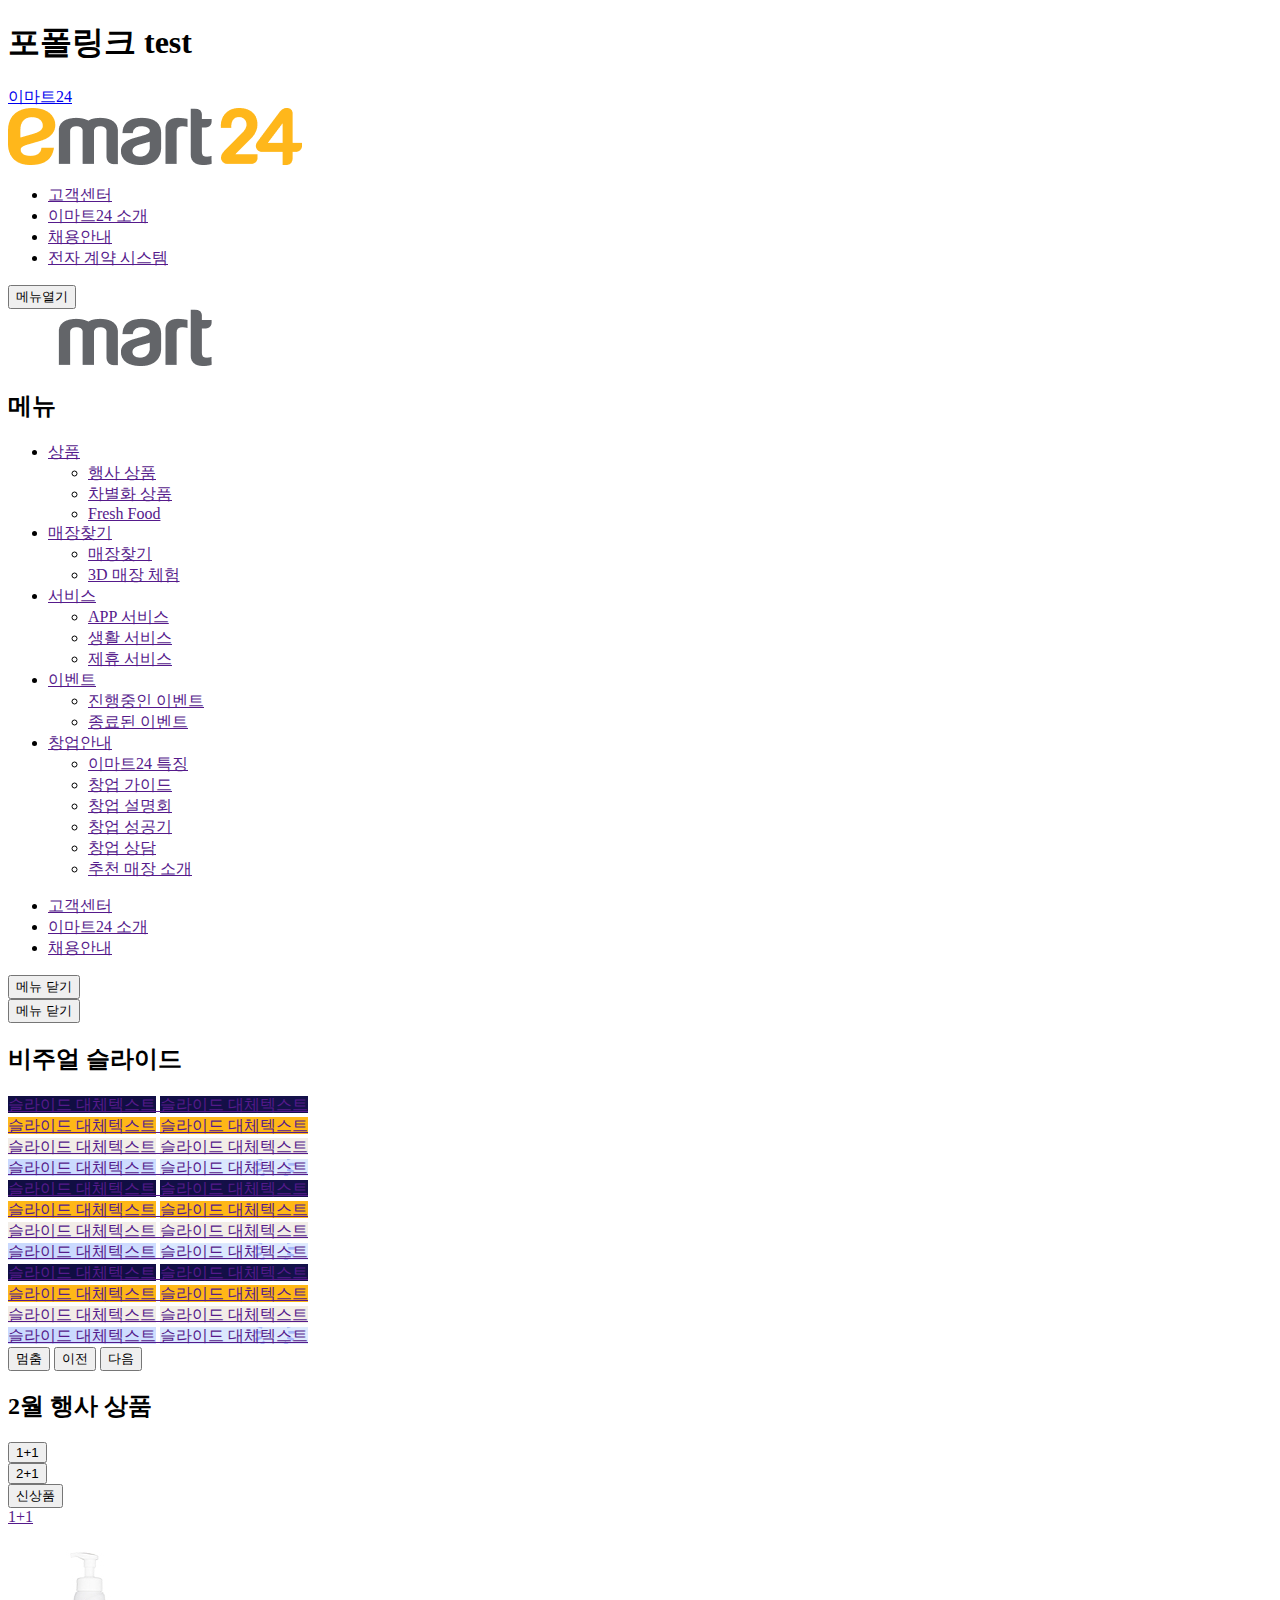
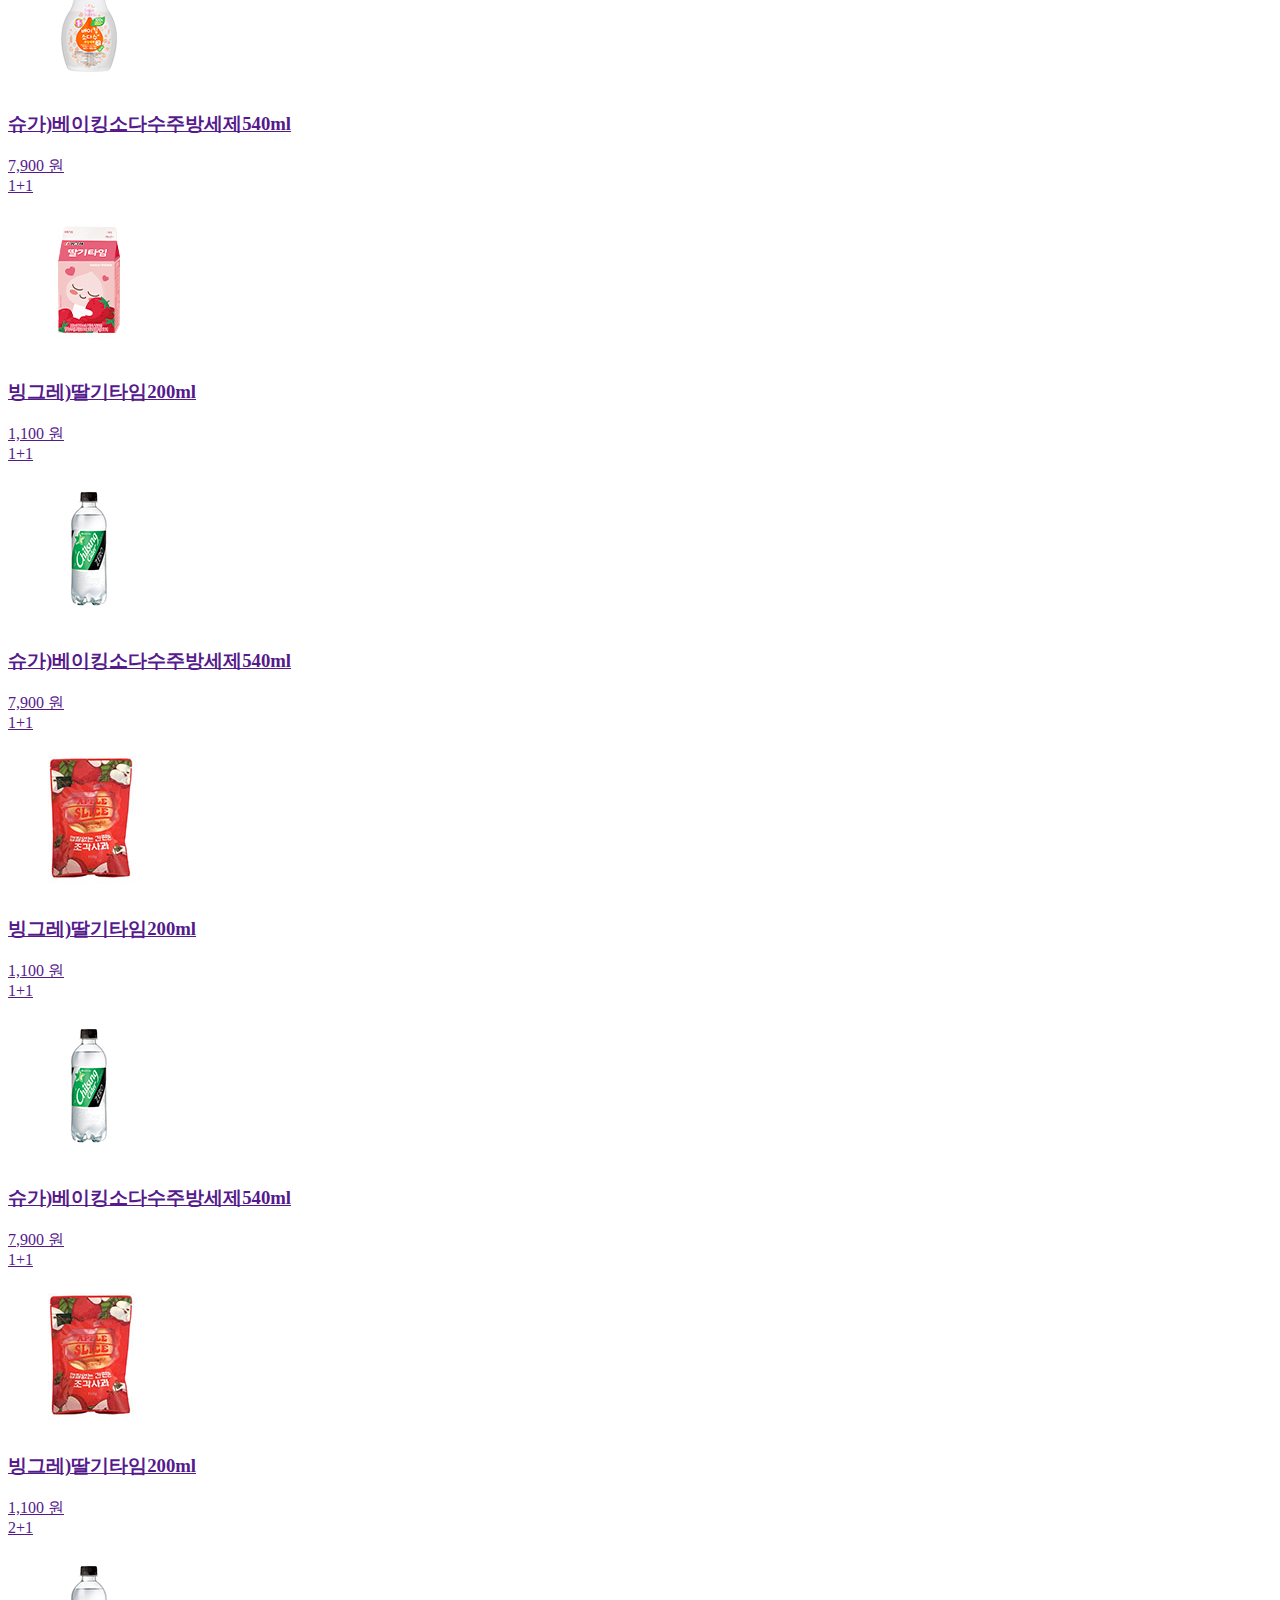
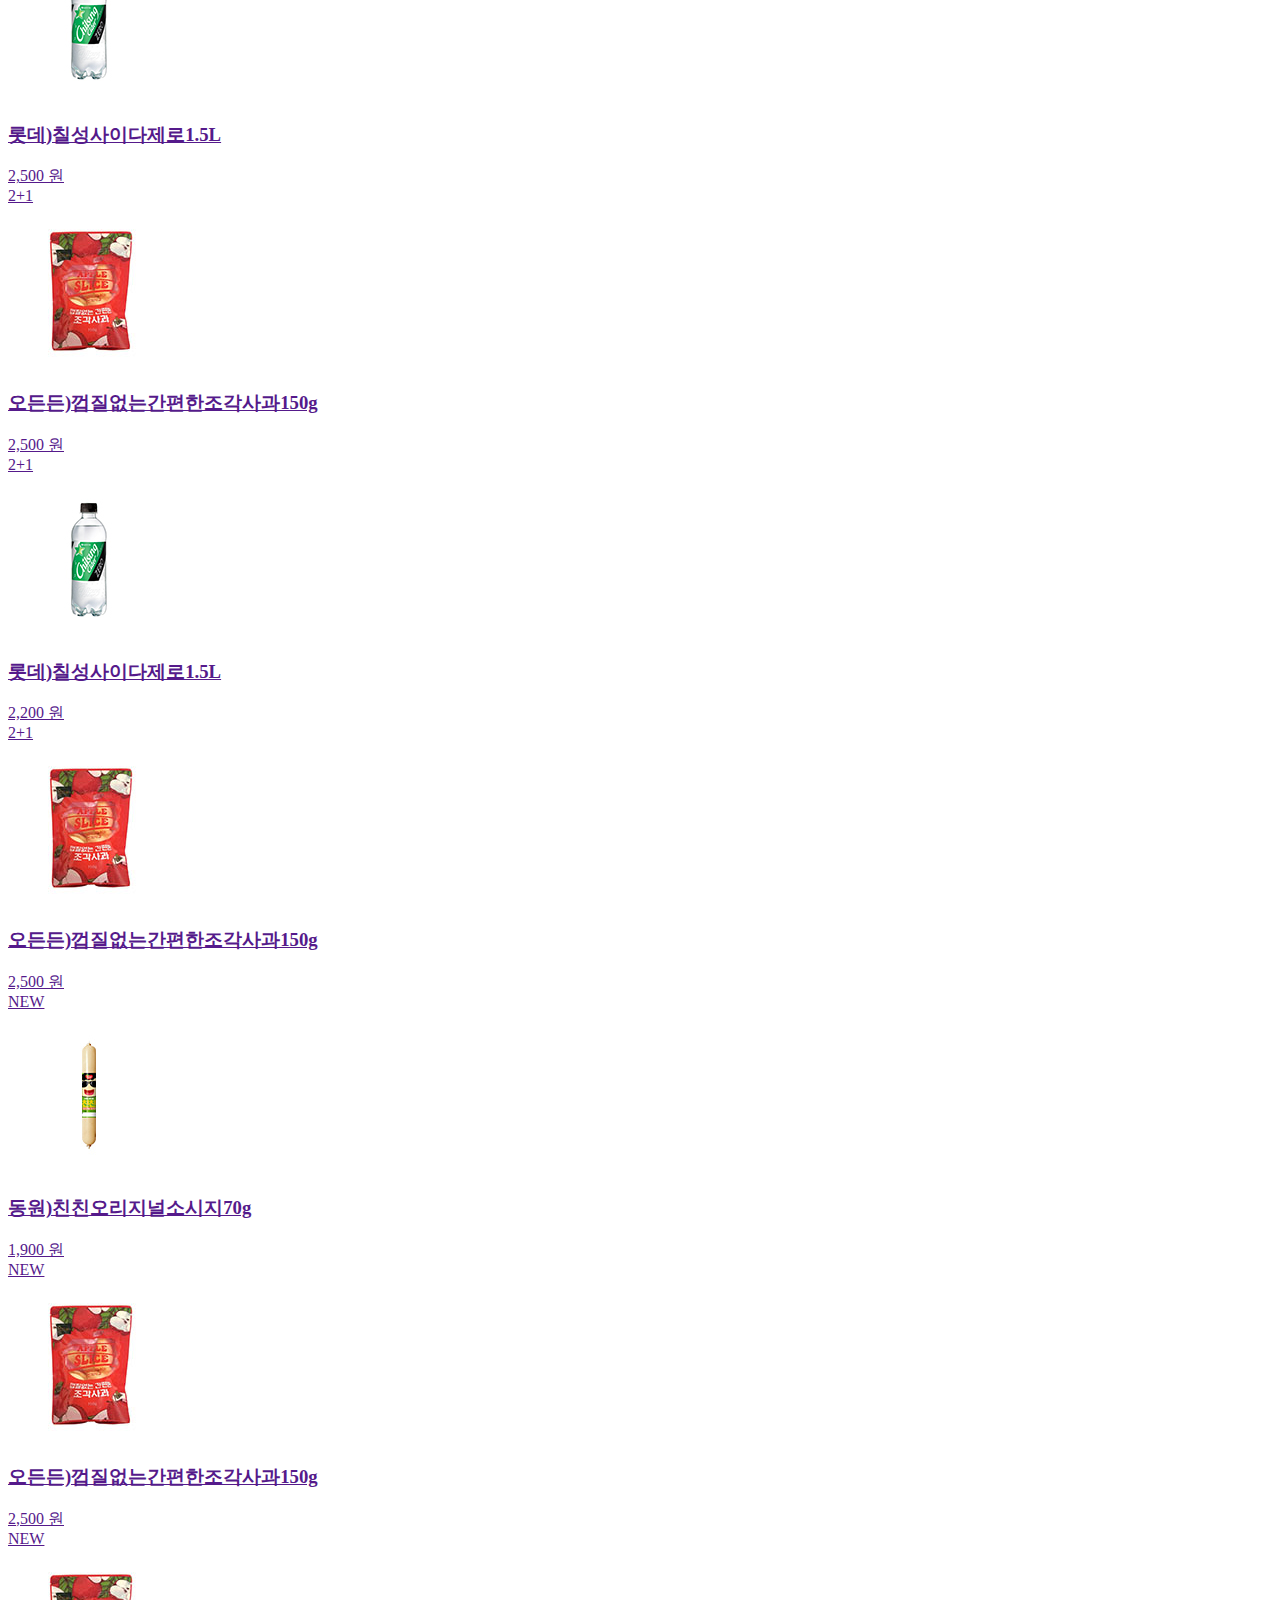
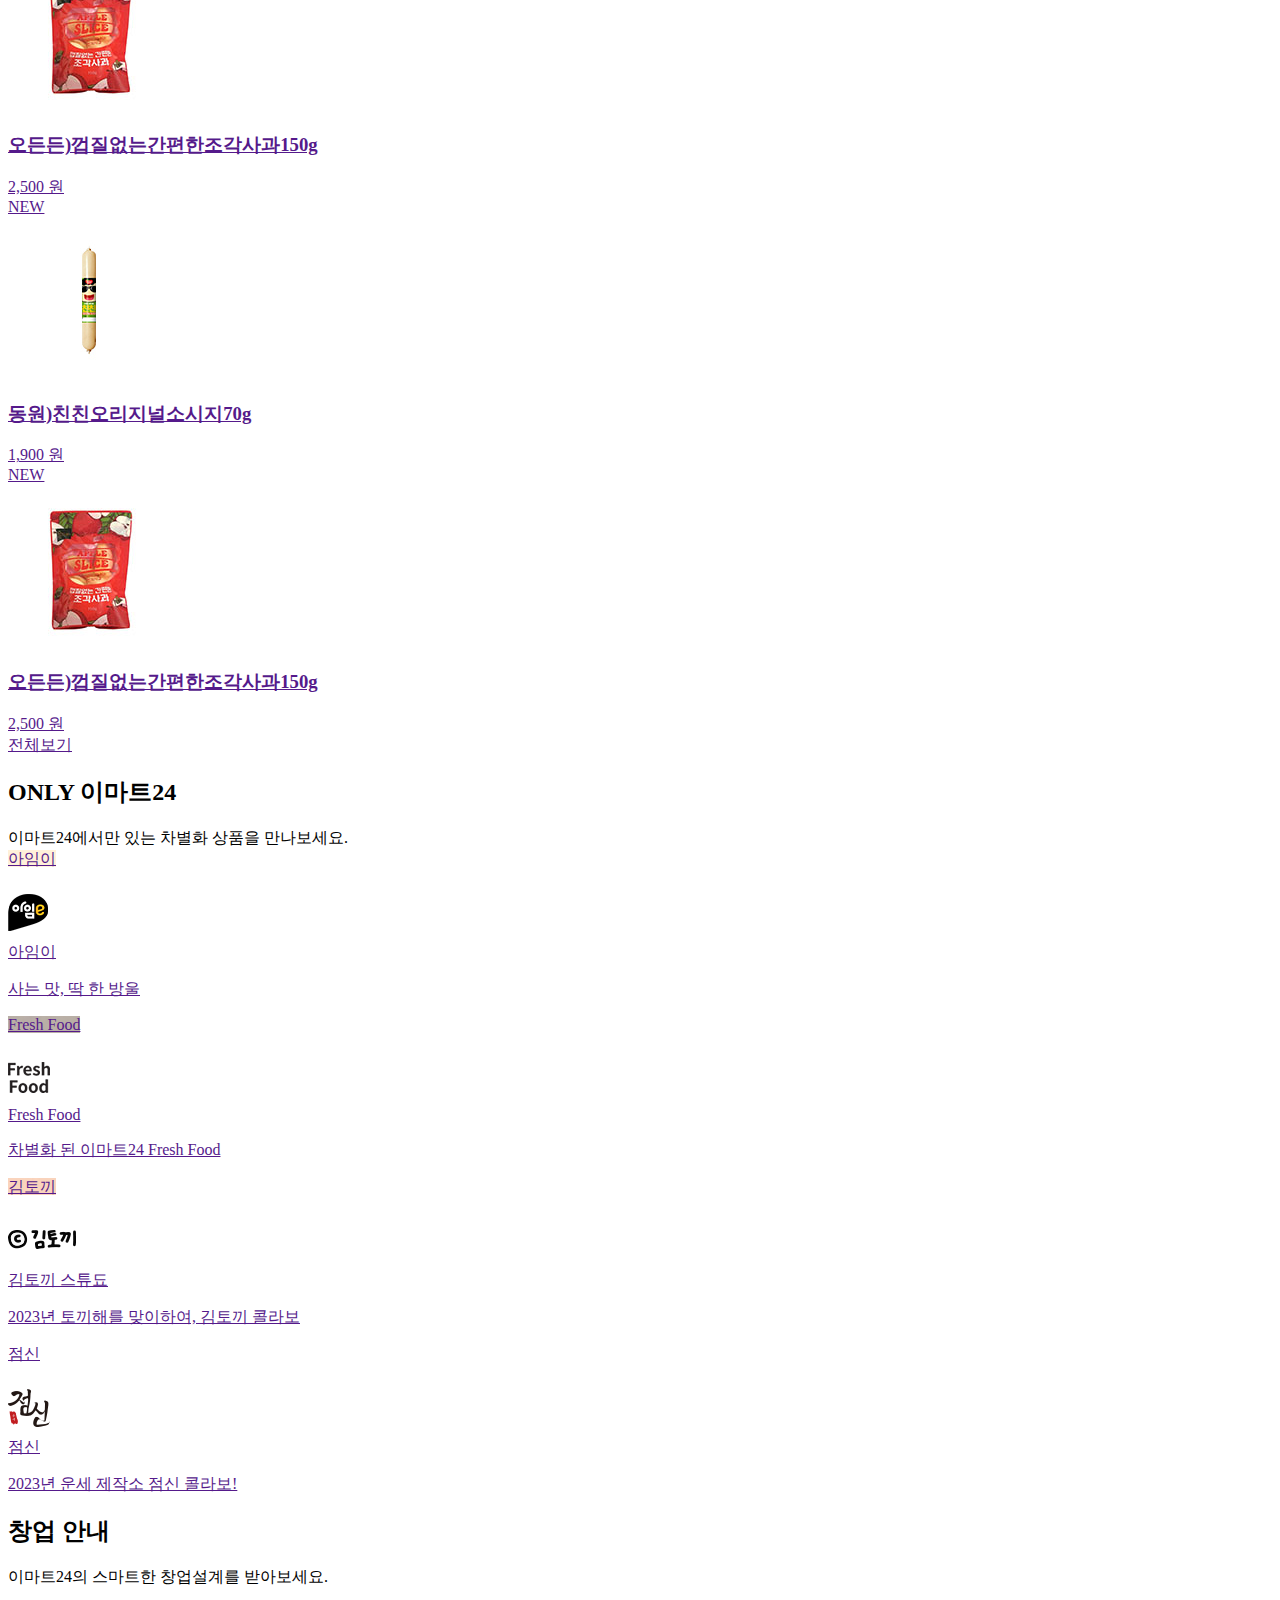
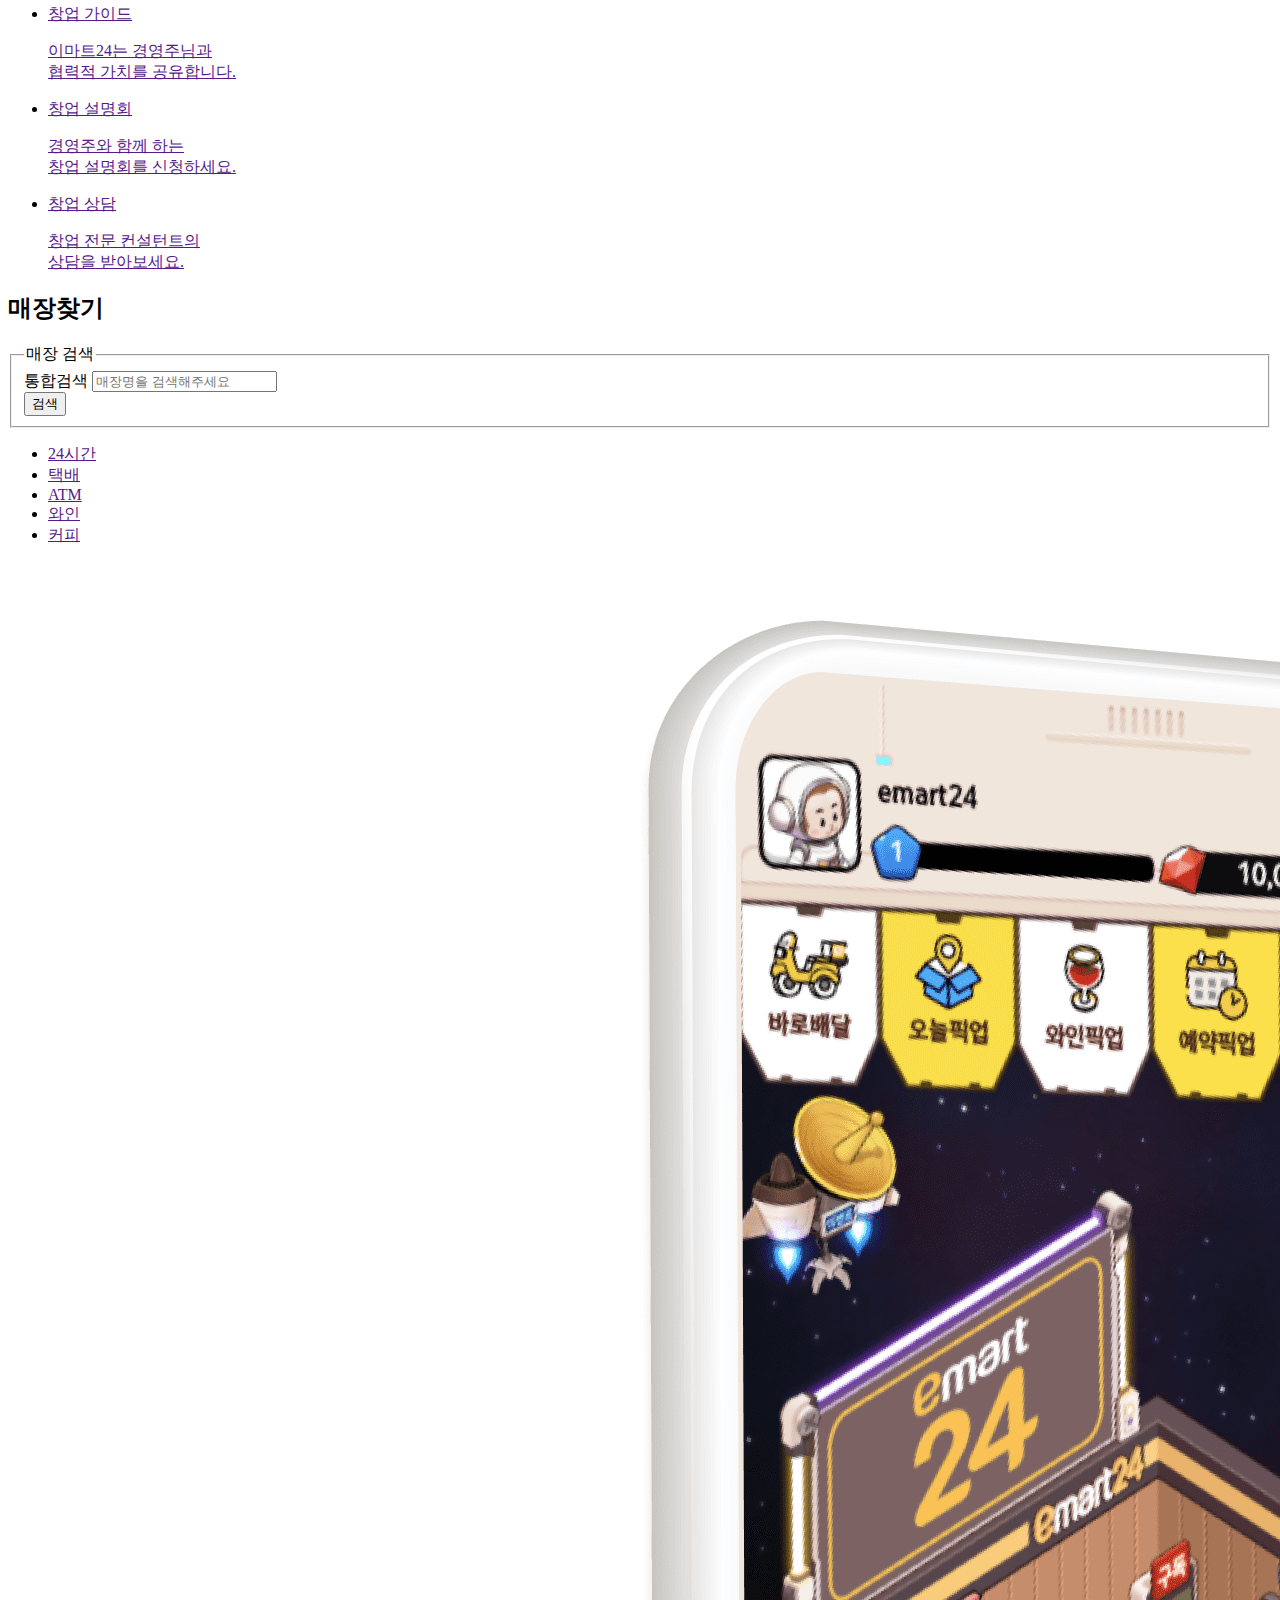
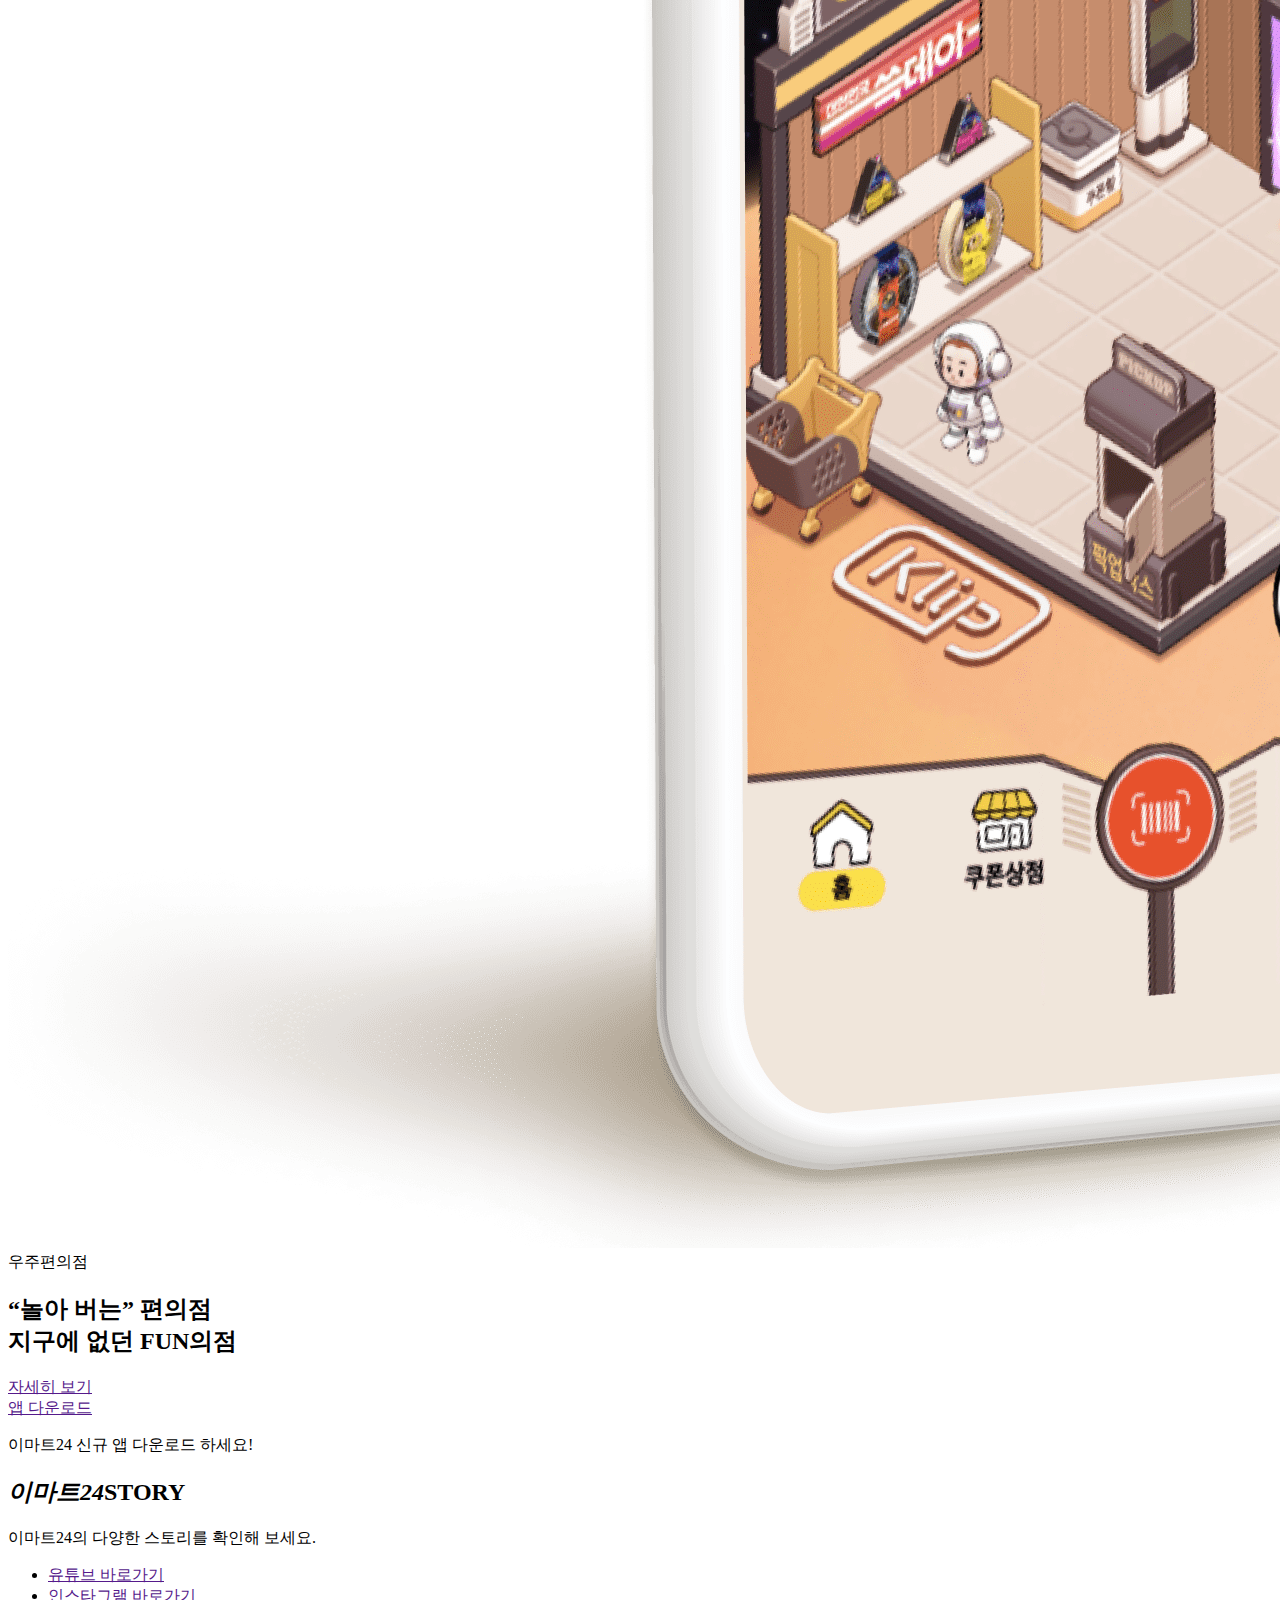
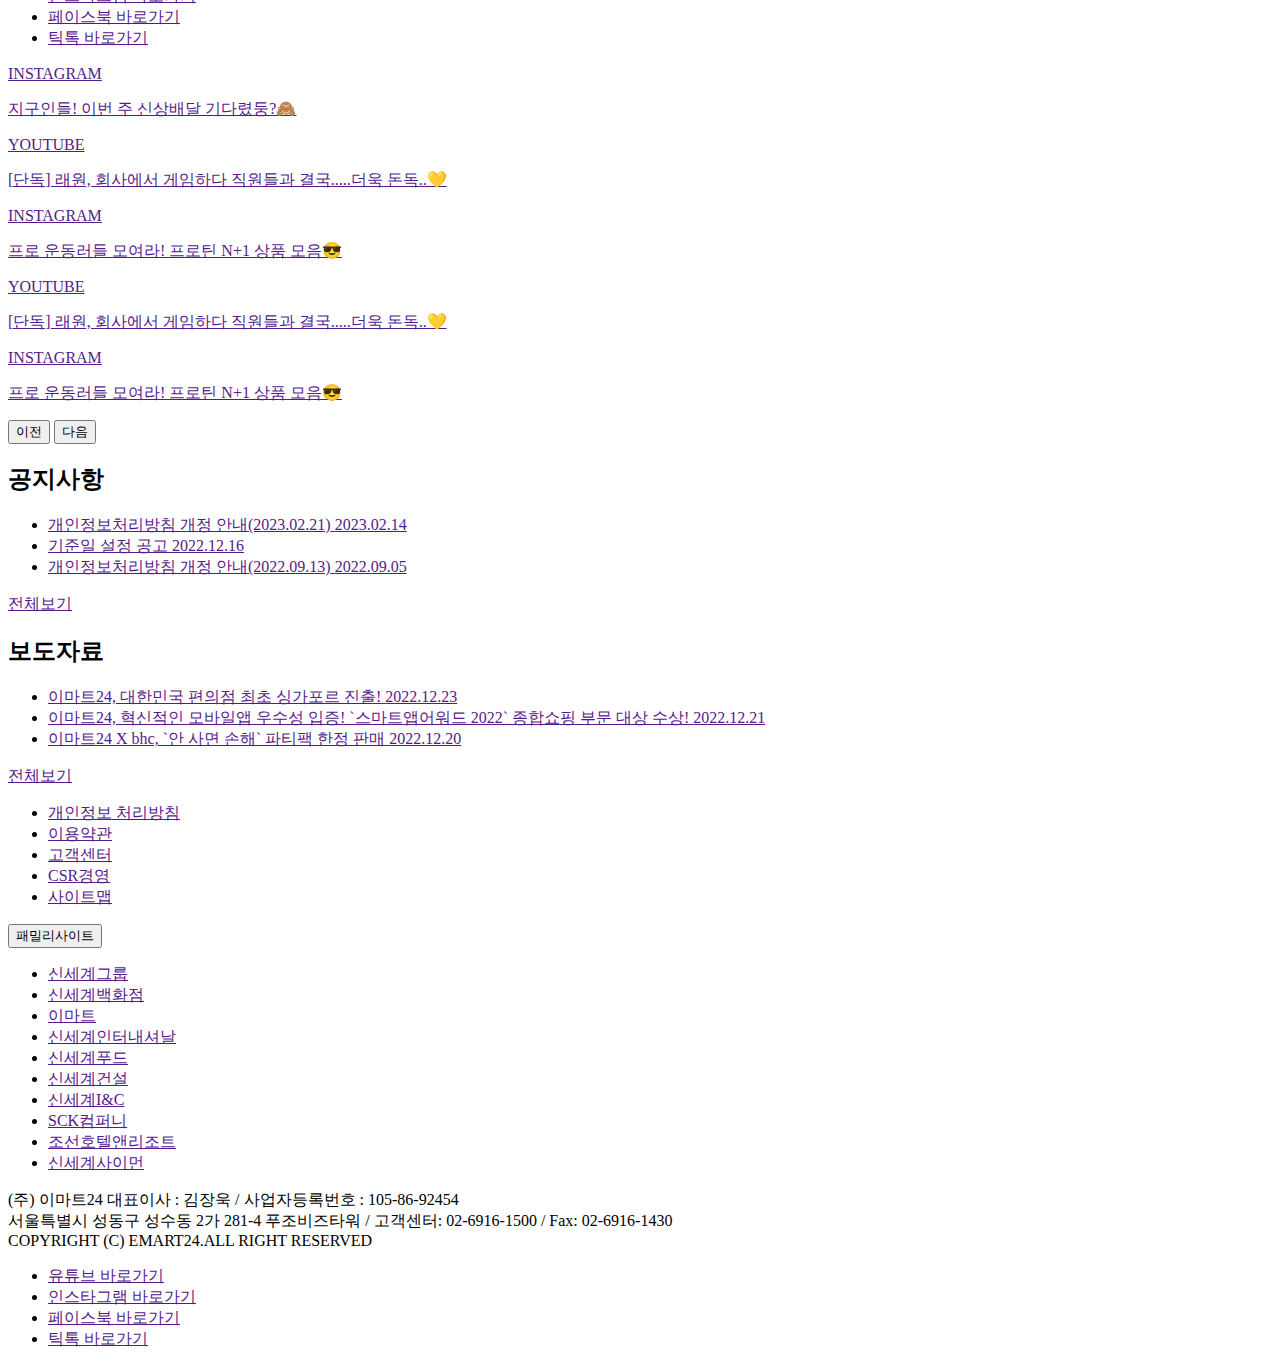
==== commit 4222878e: "허브 페이지 테스트" ====
--- a/index.html
+++ b/index.html
@@ -26,16 +26,14 @@
     <script src="./js/slick.extensions.min.js"></script>
     <script src="./js/common.js"></script>
     <script src="./js/main.js"></script>
-    <title>이마트24 - scss사용하기</title>
+    <title>포폴링크</title>
 
 </head>
 
 <body id="main" class="main">
-    <h1>이마트24</h1>
-    <div class="accessibility">
-        <a href="#container">본문 바로가기</a>
-    </div>
-    <div id="wrapper">
+    <h1>포폴링크 test</h1>
+    <a href="./site/emart24/main.html">이마트24</a>
+    <!-- <div id="wrapper"> -->
         <header id="header">
             <div class="header_top">
                 <div class="wrap">
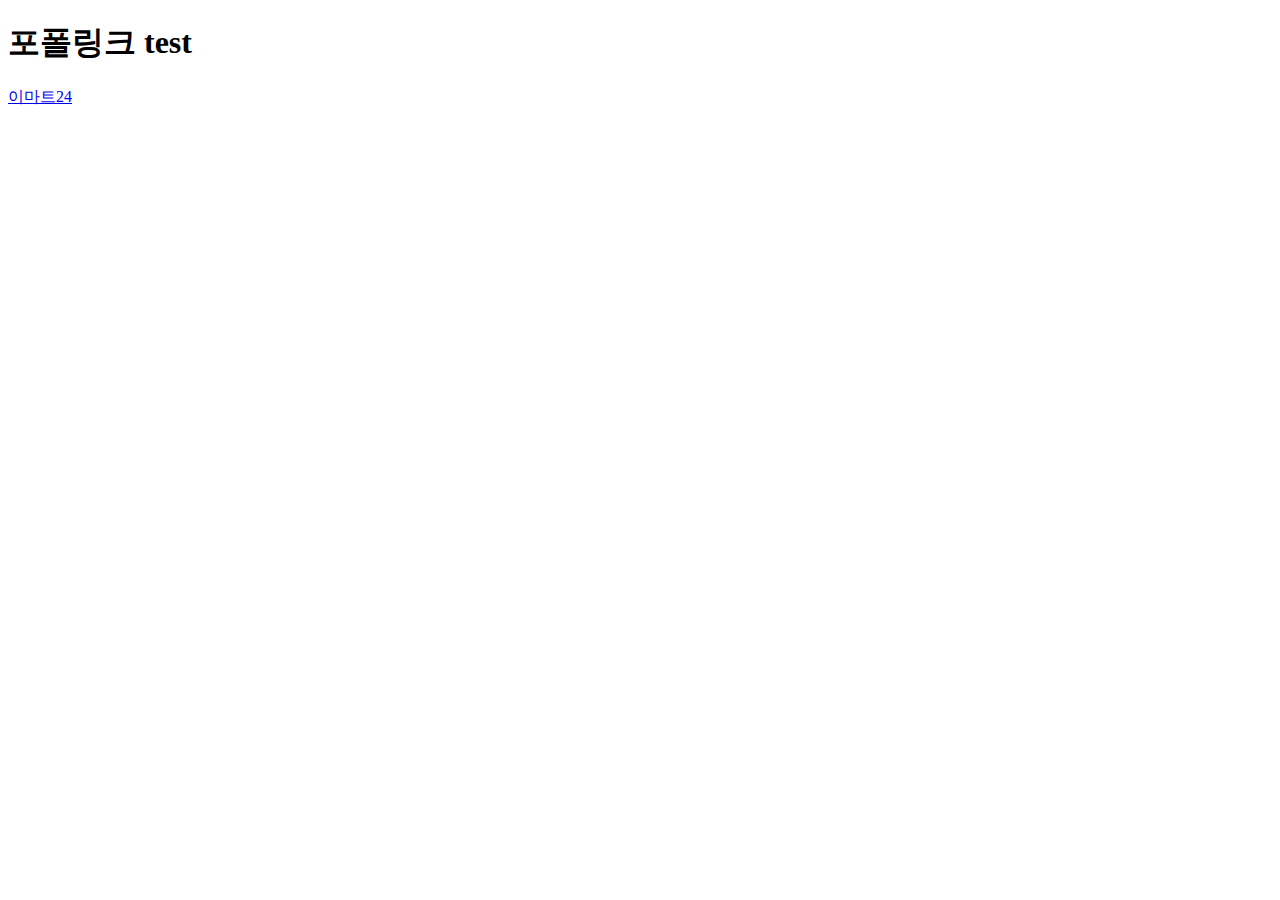
==== commit 033b16b3: "잔디 테스트" ====
--- a/index.html
+++ b/index.html
@@ -33,773 +33,7 @@
 <body id="main" class="main">
     <h1>포폴링크 test</h1>
     <a href="./site/emart24/main.html">이마트24</a>
-    <!-- <div id="wrapper"> -->
-        <header id="header">
-            <div class="header_top">
-                <div class="wrap">
-                    <div class="logo">
-                        <a href=""><img src="./images/logo.png" alt="이마트24 로고"></a>
-                    </div>
-                    <div class="gnb">
-                        <ul>
-                            <li><a href="">고객센터</a></li>
-                            <li><a href="">이마트24 소개</a></li>
-                            <li><a href="">채용안내</a></li>
-                            <li><a href="">전자 계약 시스템</a></li>
-                        </ul>
-                    </div>
-                    <div class="menu_show">
-                        <button type="button" class="menu_button">메뉴열기</button>
-                    </div>
-                </div>
-            </div>
-            <div class="lnb">
-                <div class="lnb_topbox"><a href=""><img src="./images/logo_white.png" alt=""></a></div>
-                <nav class="menu after pulldown">
-                    <h2 class="skip">메뉴</h2>
-                    <div class="depth depth1">
-                        <ul class="depth_list depth1_list clearfix">
-                            <li class="depth_item depth1_item">
-                                <a href="" class="depth_text depth1_text"><span>상품</span></a>
-                                <div class="depth depth2">
-                                    <ul class="depth_list depth2_list clearfix">
-                                        <li class="depth_item depth2_item clearfix"><a href="" target="_blank"
-                                                class="depth_text depth2_text"><span>행사 상품</span></a></li>
-                                        <li class="depth_item depth2_item clearfix"><a href="" target="_blank"
-                                                class="depth_text depth2_text"><span>차별화 상품</span></a></li>
-                                        <li class="depth_item depth2_item clearfix"><a href="" target="_blank"
-                                                class="depth_text depth2_text"><span>Fresh Food</span></a></li>
-                                    </ul>
-                                </div>
-                            </li>
-                            <li class="depth_item depth1_item">
-                                <a href="" class="depth_text depth1_text"><span>매장찾기</span></a>
-                                <div class="depth depth2">
-                                    <ul class="depth_list depth2_list clearfix">
-                                        <li class="depth_item depth2_item clearfix"><a href="" target="_blank"
-                                                class="depth_text depth2_text"><span>매장찾기</span></a></li>
-                                        <li class="depth_item depth2_item clearfix"><a href="" target="_blank"
-                                                class="depth_text depth2_text"><span>3D 매장 체험</span></a></li>
-                                    </ul>
-                                </div>
-                            </li>
-                            <li class="depth_item depth1_item">
-                                <a href="" class="depth_text depth1_text"><span>서비스</span></a>
-                                <div class="depth depth2">
-                                    <ul class="depth_list depth2_list clearfix">
-                                        <li class="depth_item depth2_item clearfix"><a href="" target="_blank"
-                                                class="depth_text depth2_text"><span>APP 서비스</span></a></li>
-                                        <li class="depth_item depth2_item clearfix"><a href="" target="_blank"
-                                                class="depth_text depth2_text"><span>생활 서비스</span></a></li>
-                                        <li class="depth_item depth2_item clearfix"><a href="" target="_blank"
-                                                class="depth_text depth2_text"><span>제휴 서비스</span></a></li>
-                                    </ul>
-                                </div>
-                            </li>
-                            <li class="depth_item depth1_item">
-                                <a href="" class="depth_text depth1_text"><span>이벤트</span></a>
-                                <div class="depth depth2">
-                                    <ul class="depth_list depth2_list clearfix">
-                                        <li class="depth_item depth2_item clearfix"><a href="" target="_blank"
-                                                class="depth_text depth2_text"><span>진행중인 이벤트</span></a></li>
-                                        <li class="depth_item depth2_item clearfix"><a href="" target="_blank"
-                                                class="depth_text depth2_text"><span>종료된 이벤트</span></a></li>
-                                    </ul>
-                                </div>
-                            </li>
-                            <li class="depth_item depth1_item">
-                                <a href="" class="depth_text depth1_text"><span>창업안내</span></a>
-                                <div class="depth depth2">
-                                    <ul class="depth_list depth2_list clearfix">
-                                        <li class="depth_item depth2_item clearfix"><a href="" target="_blank"
-                                                class="depth_text depth2_text"><span>이마트24 특징</span></a></li>
-                                        <li class="depth_item depth2_item clearfix"><a href="" target="_blank"
-                                                class="depth_text depth2_text"><span>창업 가이드</span></a></li>
-                                        <li class="depth_item depth2_item clearfix"><a href="" target="_blank"
-                                                class="depth_text depth2_text"><span>창업 설명회</span></a></li>
-                                        <li class="depth_item depth2_item clearfix"><a href="" target="_blank"
-                                                class="depth_text depth2_text"><span>창업 성공기</span></a></li>
-                                        <li class="depth_item depth2_item clearfix"><a href="" target="_blank"
-                                                class="depth_text depth2_text"><span>창업 상담</span></a></li>
-                                        <li class="depth_item depth2_item clearfix"><a href="" target="_blank"
-                                                class="depth_text depth2_text"><span>추천 매장 소개</span></a></li>
-                                    </ul>
-                                </div>
-                            </li>
-                        </ul>
-                    </div>
-                </nav>
-                <div class="lnb_link">
-                    <ul>
-                        <li><a href="">고객센터</a></li>
-                        <li><a href="">이마트24 소개</a></li>
-                        <li><a href="">채용안내</a></li>
-                    </ul>
-                </div>
-                <div class="menu_hide">
-                    <button type="button" class="menu_button">메뉴 닫기</button>
-                </div>
-            </div>
-            <div class="lnb_curtain"><button type="button">메뉴 닫기</button></div>
-        </header>
-        <main id="container">
-            <section class="visual">
-                <h2 class="skip">비주얼 슬라이드</h2>
 
-                <div class="slide_list">
-                    <div class="slide_item">
-                        <a href="">
-                            <span class="slide_pc" style="background-image:url(./images/visual01.png);">슬라이드
-                                대체텍스트</span>
-                            <span class="slide_m" style="background-image:url(./images/visual01_m.png);">슬라이드
-                                대체텍스트</span>
-                        </a>
-                    </div>
-                    <div class="slide_item">
-                        <a href="">
-                            <span class="slide_pc" style="background-image:url(./images/visual02.png);">슬라이드
-                                대체텍스트</span>
-                            <span class="slide_m" style="background-image:url(./images/visual02_m.png);">슬라이드
-                                대체텍스트</span>
-                        </a>
-                    </div>
-                    <div class="slide_item">
-                        <a href="">
-                            <span class="slide_pc" style="background-image:url(./images/visual03.png);">슬라이드
-                                대체텍스트</span>
-                            <span class="slide_m" style="background-image:url(./images/visual03_m.png);">슬라이드
-                                대체텍스트</span>
-                        </a>
-                    </div>
-                    <div class="slide_item">
-                        <a href="">
-                            <span class="slide_pc" style="background-image:url(./images/visual04.png);">슬라이드
-                                대체텍스트</span>
-                            <span class="slide_m" style="background-image:url(./images/visual04_m.png);">슬라이드
-                                대체텍스트</span>
-                        </a>
-                    </div>
-                    <div class="slide_item">
-                        <a href="">
-                            <span class="slide_pc" style="background-image:url(./images/visual01.png);">슬라이드
-                                대체텍스트</span>
-                            <span class="slide_m" style="background-image:url(./images/visual01_m.png);">슬라이드
-                                대체텍스트</span>
-                        </a>
-                    </div>
-                    <div class="slide_item">
-                        <a href="">
-                            <span class="slide_pc" style="background-image:url(./images/visual02.png);">슬라이드
-                                대체텍스트</span>
-                            <span class="slide_m" style="background-image:url(./images/visual02_m.png);">슬라이드
-                                대체텍스트</span>
-                        </a>
-                    </div>
-                    <div class="slide_item">
-                        <a href="">
-                            <span class="slide_pc" style="background-image:url(./images/visual03.png);">슬라이드
-                                대체텍스트</span>
-                            <span class="slide_m" style="background-image:url(./images/visual03_m.png);">슬라이드
-                                대체텍스트</span>
-                        </a>
-                    </div>
-                    <div class="slide_item">
-                        <a href="">
-                            <span class="slide_pc" style="background-image:url(./images/visual04.png);">슬라이드
-                                대체텍스트</span>
-                            <span class="slide_m" style="background-image:url(./images/visual04_m.png);">슬라이드
-                                대체텍스트</span>
-                        </a>
-                    </div>
-                    <div class="slide_item">
-                        <a href="">
-                            <span class="slide_pc" style="background-image:url(./images/visual01.png);">슬라이드
-                                대체텍스트</span>
-                            <span class="slide_m" style="background-image:url(./images/visual01_m.png);">슬라이드
-                                대체텍스트</span>
-                        </a>
-                    </div>
-                    <div class="slide_item">
-                        <a href="">
-                            <span class="slide_pc" style="background-image:url(./images/visual02.png);">슬라이드
-                                대체텍스트</span>
-                            <span class="slide_m" style="background-image:url(./images/visual02_m.png);">슬라이드
-                                대체텍스트</span>
-                        </a>
-                    </div>
-                    <div class="slide_item">
-                        <a href="">
-                            <span class="slide_pc" style="background-image:url(./images/visual03.png);">슬라이드
-                                대체텍스트</span>
-                            <span class="slide_m" style="background-image:url(./images/visual03_m.png);">슬라이드
-                                대체텍스트</span>
-                        </a>
-                    </div>
-                    <div class="slide_item">
-                        <a href="">
-                            <span class="slide_pc" style="background-image:url(./images/visual04.png);">슬라이드
-                                대체텍스트</span>
-                            <span class="slide_m" style="background-image:url(./images/visual04_m.png);">슬라이드
-                                대체텍스트</span>
-                        </a>
-                    </div>
-                </div>
-                <div class="slide_control">
-                    <div class="control_box">
-                        <button type="button" class="auto">멈춤</button>
-                        <button type="button" class="prev">이전</button>
-                        <button type="button" class="next">다음</button>
-                    </div>
-                    <div class="count_box">
-                        <span class="current"></span>
-                        <div class="progress">
-                            <div class="total_bar">
-                                <div class="state_bar"></div>
-                                <div class="thumbnail_box"></div>
-                            </div>
-                        </div>
-                        <span class="total"></span>
-                    </div>
-                </div>
-
-            </section>
-            <section class="event scroll_ani">
-                <!-- 슬라이드가 자동롤링이면 멈춤버튼이 있어야 접근성위배가 안된다고 들었는데? -->
-                <div class="wrap">
-                    <h2>2월 행사 상품</h2>
-                    <div class="event_tab clearfix">
-                        <div class="tab_menu">
-                            <div class="tab_list">
-                                <div class="tab_item active"><button type="button"
-                                        class="tab_btn"><span>1+1</span></button></div>
-                                <div class="tab_item"><button type="button" class="tab_btn"><span>2+1</span></button>
-                                </div>
-                                <div class="tab_item"><button type="button" class="tab_btn"><span>신상품</span></button>
-                                </div>
-                            </div>
-                        </div>
-                        <div class="tab_content active">
-                            <div class="event_slide">
-                                <div class="slide_list">
-                                    <div class="slide_item">
-                                        <a href="">
-                                            <div class="category">1+1</div>
-                                            <div class="img_box"><img src="./images/item1.png"
-                                                    alt="슈가)베이킹소다수주방세제540ml 이미지"></div>
-                                            <div class="text_box">
-                                                <h3 class="title">슈가)베이킹소다수주방세제540ml</h3>
-                                                <span class="price">7,900 원</span>
-                                            </div>
-                                        </a>
-                                    </div>
-                                    <div class="slide_item">
-                                        <a href="">
-                                            <div class="category">1+1</div>
-                                            <div class="img_box"><img src="./images/item2.png" alt="빙그레)딸기타임200ml 이미지">
-                                            </div>
-                                            <div class="text_box">
-                                                <h3 class="title">빙그레)딸기타임200ml</h3>
-                                                <span class="price">1,100 원</span>
-                                            </div>
-                                        </a>
-                                    </div>
-                                    <div class="slide_item">
-                                        <a href="">
-                                            <div class="category">1+1</div>
-                                            <div class="img_box"><img src="./images/item3.png"
-                                                    alt="슈가)베이킹소다수주방세제540ml 이미지"></div>
-                                            <div class="text_box">
-                                                <h3 class="title">슈가)베이킹소다수주방세제540ml</h3>
-                                                <span class="price">7,900 원</span>
-                                            </div>
-                                        </a>
-                                    </div>
-                                    <div class="slide_item">
-                                        <a href="">
-                                            <div class="category">1+1</div>
-                                            <div class="img_box"><img src="./images/item4.png" alt="빙그레)딸기타임200ml 이미지">
-                                            </div>
-                                            <div class="text_box">
-                                                <h3 class="title">빙그레)딸기타임200ml</h3>
-                                                <span class="price">1,100 원</span>
-                                            </div>
-                                        </a>
-                                    </div>
-                                    <div class="slide_item">
-                                        <a href="">
-                                            <div class="category">1+1</div>
-                                            <div class="img_box"><img src="./images/item3.png"
-                                                    alt="슈가)베이킹소다수주방세제540ml 이미지"></div>
-                                            <div class="text_box">
-                                                <h3 class="title">슈가)베이킹소다수주방세제540ml</h3>
-                                                <span class="price">7,900 원</span>
-                                            </div>
-                                        </a>
-                                    </div>
-                                    <div class="slide_item">
-                                        <a href="">
-                                            <div class="category">1+1</div>
-                                            <div class="img_box"><img src="./images/item4.png" alt="빙그레)딸기타임200ml 이미지">
-                                            </div>
-                                            <div class="text_box">
-                                                <h3 class="title">빙그레)딸기타임200ml</h3>
-                                                <span class="price">1,100 원</span>
-                                            </div>
-                                        </a>
-                                    </div>
-                                </div>
-                                <div class="dots"></div>
-                            </div>
-                        </div>
-                        <div class="tab_content">
-                            <div class="event_slide">
-                                <div class="slide_list">
-                                    <div class="slide_item">
-                                        <a href="">
-                                            <div class="category">2+1</div>
-                                            <div class="img_box"><img src="./images/item3.png" alt="롯데)칠성사이다제로1.5L 이미지">
-                                            </div>
-                                            <div class="text_box">
-                                                <h3 class="title">롯데)칠성사이다제로1.5L</h3>
-                                                <span class="price">2,500 원</span>
-                                            </div>
-                                        </a>
-                                    </div>
-                                    <div class="slide_item">
-                                        <a href="">
-                                            <div class="category">2+1</div>
-                                            <div class="img_box"><img src="./images/item4.png"
-                                                    alt="오든든)껍질없는간편한조각사과150g 이미지"></div>
-                                            <div class="text_box">
-                                                <h3 class="title">오든든)껍질없는간편한조각사과150g</h3>
-                                                <span class="price">2,500 원</span>
-                                            </div>
-                                        </a>
-                                    </div>
-                                    <div class="slide_item">
-                                        <a href="">
-                                            <div class="category">2+1</div>
-                                            <div class="img_box"><img src="./images/item3.png" alt="롯데)칠성사이다제로1.5L 이미지">
-                                            </div>
-                                            <div class="text_box">
-                                                <h3 class="title">롯데)칠성사이다제로1.5L</h3>
-                                                <span class="price">2,200 원</span>
-                                            </div>
-                                        </a>
-                                    </div>
-                                    <div class="slide_item">
-                                        <a href="">
-                                            <div class="category">2+1</div>
-                                            <div class="img_box"><img src="./images/item4.png"
-                                                    alt="오든든)껍질없는간편한조각사과150g 이미지"></div>
-                                            <div class="text_box">
-                                                <h3 class="title">오든든)껍질없는간편한조각사과150g</h3>
-                                                <span class="price">2,500 원</span>
-                                            </div>
-                                        </a>
-                                    </div>
-                                </div>
-                                <div class="dots"></div>
-                            </div>
-                        </div>
-                        <div class="tab_content">
-                            <div class="event_slide">
-                                <div class="slide_list">
-                                    <div class="slide_item">
-                                        <a href="">
-                                            <div class="category">NEW</div>
-                                            <div class="img_box"><img src="./images/item5.png"
-                                                    alt="동원)친친오리지널소시지70g 이미지"></div>
-                                            <div class="text_box">
-                                                <h3 class="title">동원)친친오리지널소시지70g</h3>
-                                                <span class="price">1,900 원</span>
-                                            </div>
-                                        </a>
-                                    </div>
-                                    <div class="slide_item">
-                                        <a href="">
-                                            <div class="category">NEW</div>
-                                            <div class="img_box"><img src="./images/item4.png"
-                                                    alt="오든든)껍질없는간편한조각사과150g 이미지"></div>
-                                            <div class="text_box">
-                                                <h3 class="title">오든든)껍질없는간편한조각사과150g</h3>
-                                                <span class="price">2,500 원</span>
-                                            </div>
-                                        </a>
-                                    </div>
-                                    <div class="slide_item">
-                                        <a href="">
-                                            <div class="category">NEW</div>
-                                            <div class="img_box"><img src="./images/item4.png"
-                                                    alt="오든든)껍질없는간편한조각사과150g 이미지"></div>
-                                            <div class="text_box">
-                                                <h3 class="title">오든든)껍질없는간편한조각사과150g</h3>
-                                                <span class="price">2,500 원</span>
-                                            </div>
-                                        </a>
-                                    </div>
-                                    <div class="slide_item">
-                                        <a href="">
-                                            <div class="category">NEW</div>
-                                            <div class="img_box"><img src="./images/item5.png"
-                                                    alt="동원)친친오리지널소시지70g 이미지"></div>
-                                            <div class="text_box">
-                                                <h3 class="title">동원)친친오리지널소시지70g</h3>
-                                                <span class="price">1,900 원</span>
-                                            </div>
-                                        </a>
-                                    </div>
-                                    <div class="slide_item">
-                                        <a href="">
-                                            <div class="category">NEW</div>
-                                            <div class="img_box"><img src="./images/item4.png"
-                                                    alt="오든든)껍질없는간편한조각사과150g 이미지"></div>
-                                            <div class="text_box">
-                                                <h3 class="title">오든든)껍질없는간편한조각사과150g</h3>
-                                                <span class="price">2,500 원</span>
-                                            </div>
-                                        </a>
-                                    </div>
-                                </div>
-                                <div class="dots"></div>
-                            </div>
-                        </div>
-                    </div>
-                    <a href="" class="more"><span>전체보기</span></a>
-                </div>
-            </section>
-            <section class="only_emart scroll_ani">
-                <div class="wrap">
-                    <div class="title_box">
-                        <h2>ONLY 이마트24</h2>
-                        <span>이마트24에서만 있는 차별화 상품을 만나보세요.</span>
-                    </div>
-                    <div class="only_slide">
-                        <div class="slide_list">
-                            <div class="slide_item">
-                                <a href="">
-                                    <div class="img_box"><span
-                                            style="background-image: url(./images/only1.png);">아임이</span></div>
-                                    <div class="text_box">
-                                        <div class="item_logo"><img src="./images/only_logo1.png" alt="아임이로고"></div>
-                                        <div class="title">아임이</div>
-                                        <p>사는 맛, 딱 한 방울</p>
-                                    </div>
-                                </a>
-                            </div>
-                            <div class="slide_item">
-                                <a href="">
-                                    <div class="img_box"><span style="background-image: url(./images/only2.png);">Fresh
-                                            Food</span></div>
-                                    <div class="text_box">
-                                        <div class="item_logo"><img src="./images/only_logo2.png" alt="Fresh Food 로고">
-                                        </div>
-                                        <div class="title">Fresh Food</div>
-                                        <p>차별화 된 이마트24 Fresh Food</p>
-                                    </div>
-                                </a>
-                            </div>
-                            <div class="slide_item">
-                                <a href="">
-                                    <div class="img_box"><span
-                                            style="background-image: url(./images/only3.png);">김토끼</span></div>
-                                    <div class="text_box">
-                                        <div class="item_logo"><img src="./images/only_logo3.png" alt="김토끼 로고"></div>
-                                        <div class="title">김토끼 스튜됴</div>
-                                        <p>2023년 토끼해를 맞이하여, 김토끼 콜라보</p>
-                                    </div>
-                                </a>
-                            </div>
-                            <div class="slide_item">
-                                <a href="">
-                                    <div class="img_box"><span
-                                            style="background-image: url(./images/only4.png);">점신</span></div>
-                                    <div class="text_box">
-                                        <div class="item_logo"><img src="./images/only_logo4.png" alt="점신 로고"></div>
-                                        <div class="title">점신</div>
-                                        <p>2023년 운세 제작소 점신 콜라보!</p>
-                                    </div>
-                                </a>
-                            </div>
-                        </div>
-                    </div>
-                </div>
-            </section>
-            <section class="buisness scroll_ani">
-                <div class="wrap">
-                    <div class="title_box">
-                        <h2>창업 안내</h2>
-                        <span>이마트24의 스마트한 창업설계를 받아보세요.</span>
-                    </div>
-                    <ul class="buisness_list">
-                        <li class="n1">
-                            <a href="">
-                                <i class="icon"></i>
-                                <div class="title">창업 가이드</div>
-                                <p>이마트24는 경영주님과 <br>협력적 가치를 공유합니다.</p>
-                            </a>
-                        </li>
-                        <li class="n2">
-                            <a href="">
-                                <i class="icon"><span></span></i>
-                                <div class="title">창업 설명회</div>
-                                <p>경영주와 함께 하는 <br>창업 설명회를 신청하세요.
-                                </p>
-                            </a>
-                        </li>
-                        <li class="n3">
-                            <a href="">
-                                <i class="icon"></i>
-                                <div class="title">창업 상담</div>
-                                <p>창업 전문 컨설턴트의 <br>상담을 받아보세요.
-                                </p>
-                            </a>
-                        </li>
-                    </ul>
-                </div>
-            </section>
-            <section class="store scroll_ani">
-                <div class="wrap">
-                    <h2>매장찾기</h2>
-                    <div class="search">
-                        <form name="search_form" action="./" method="post">
-                            <fieldset>
-                                <legend>매장 검색</legend>
-                                <div class="search_input">
-                                    <label for="store_sch" class="skip">통합검색</label>
-                                    <input type="search" id="store_sch" class="search_bar" placeholder="매장명을 검색해주세요">
-                                </div>
-                                <input type="submit" class="search_btn" value="검색">
-                            </fieldset>
-                        </form>
-                    </div>
-                    <div class="tag_box">
-                        <ul class="tag_list">
-                            <li><a href=""><span>24시간</span></a></li>
-                            <li><a href=""><span>택배</span></a></li>
-                            <li><a href=""><span>ATM</span></a></li>
-                            <li><a href=""><span>와인</span></a></li>
-                            <li><a href=""><span>커피</span></a></li>
-                        </ul>
-                    </div>
-                </div>
-            </section>
-
-            <section class="app scroll_ani">
-                <div class="wrap">
-                    <div class="img_box"><img src="./images/app_Img.png" alt="이마트24 앱 이미지"></div>
-                    <div class="text_box">
-                        <div class="title_box">
-                            <span>우주편의점</span>
-                            <h2>“놀아 버는” 편의점<br>
-                                지구에 없던 FUN의점</h2>
-                        </div>
-                        <a href="" class="more">자세히 보기</a>
-                        <div class="down_box">
-                            <a href=""><span>앱 다운로드</span></a>
-                            <p>이마트24 신규 앱 다운로드 하세요!</p>
-                        </div>
-                    </div>
-                </div>
-            </section>
-            <section class="story scroll_ani clearfix ">
-                <div class="wrap">
-                    <div class="title_box">
-                        <h2><em>이마트24</em>STORY</h2>
-                        <span>이마트24의 다양한 스토리를 확인해 보세요.</span>
-                        <ul class="sns_list">
-                            <li class="youtube"><a href="" target="_blank" title="새창" rel="noopener noreferrer"><span>유튜브
-                                        바로가기</span></a></li>
-                            <li class="insta"><a href="" target="_blank" title="새창" rel="noopener noreferrer"><span>인스타그램
-                                        바로가기</span></a></li>
-                            <li class="facebook"><a href="" target="_blank" title="새창" rel="noopener noreferrer"><span>페이스북
-                                        바로가기</span></a></li>
-                            <li class="tictok"><a href="" target="_blank" title="새창" rel="noopener noreferrer"><span>틱톡
-                                        바로가기</span></a></li>
-                        </ul>
-                    </div>
-                    
-                    
-                    <div class="sns_slide">
-                        <div class="slide_list even">
-                            <div class="slide_item insta">
-                                <a href="">
-                                    <div class="img_box"><span style="background-image:url(./images/sns1.png);"></span>
-                                    </div>
-                                    <div class="text_box">
-                                        <div class="title">
-                                            <i class="icon"></i>
-                                            <span>INSTAGRAM</span>
-                                            <p>지구인들! 이번 주 신상배달 기다렸둥?🙈</p>
-                                        </div>
-                                    </div>
-                                </a>
-                            </div>
-                            <div class="slide_item youtube">
-                                <a href="">
-                                    <div class="img_box"><span style="background-image:url(./images/sns2.png);"></span>
-                                    </div>
-                                    <div class="text_box">
-                                        <div class="title">
-                                            <i class="icon"></i>
-                                            <span>YOUTUBE</span>
-                                            <p>[단독] 래원, 회사에서 게임하다 직원들과 결국.....더욱 돈독..💛</p>
-                                        </div>
-                                    </div>
-                                </a>
-                            </div>
-                            <div class="slide_item insta">
-                                <a href="">
-                                    <div class="img_box"><span style="background-image:url(./images/sns3.png);"></span>
-                                    </div>
-                                    <div class="text_box">
-                                        <div class="title">
-                                            <i class="icon"></i>
-                                            <span>INSTAGRAM</span>
-                                            <p>프로 운동러들 모여라! 프로틴 N+1 상품 모음😎</p>
-                                        </div>
-                                    </div>
-                                </a>
-                            </div>
-                            <div class="slide_item youtube">
-                                <a href="">
-                                    <div class="img_box"><span style="background-image:url(./images/sns2.png);"></span>
-                                    </div>
-                                    <div class="text_box">
-                                        <div class="title">
-                                            <i class="icon"></i>
-                                            <span>YOUTUBE</span>
-                                            <p>[단독] 래원, 회사에서 게임하다 직원들과 결국.....더욱 돈독..💛</p>
-                                        </div>
-                                    </div>
-                                </a>
-                            </div>
-                            <div class="slide_item insta">
-                                <a href="">
-                                    <div class="img_box"><span style="background-image:url(./images/sns3.png);"></span>
-                                    </div>
-                                    <div class="text_box">
-                                        <div class="title">
-                                            <i class="icon"></i>
-                                            <span>INSTAGRAM</span>
-                                            <p>프로 운동러들 모여라! 프로틴 N+1 상품 모음😎</p>
-                                        </div>
-                                    </div>
-                                </a>
-                            </div>
-                        </div>
-                        <div class="control_box">
-                            <button type="button" class="prev">이전</button>
-                            <button type="button" class="next">다음</button>
-                        </div>
-                    </div>
-                </div>
-            </section>
-            <section class="media scroll_ani clearfix">
-                <div class="wrap">
-                    <div class="notice media_item">
-                        <h2>공지사항</h2>
-                        <ul>
-                            <li>
-                                <a href="">
-                                    <span class="text">개인정보처리방침 개정 안내(2023.02.21)</span>
-                                    <span class="time">2023.02.14</span>
-                                </a>
-                            </li>
-                            <li>
-                                <a href="">
-                                    <span class="text">기준일 설정 공고</span>
-                                    <span class="time">2022.12.16</span>
-                                </a>
-                            </li>
-                            <li>
-                                <a href="">
-                                    <span class="text">개인정보처리방침 개정 안내(2022.09.13)</span>
-                                    <span class="time">2022.09.05</span>
-                                </a>
-                            </li>
-                        </ul>
-                        <a href="" class="more">전체보기</a>
-                    </div>
-                    <div class="news media_item">
-                        <h2>보도자료</h2>
-                        <ul>
-                            <li>
-                                <a href="">
-                                    <span class="text">이마트24, 대한민국 편의점 최초 싱가포르 진출!</span>
-                                    <span class="time">2022.12.23</span>
-                                </a>
-                            </li>
-                            <li>
-                                <a href="">
-                                    <span class="text">이마트24, 혁신적인 모바일앱 우수성 입증! `스마트앱어워드 2022` 종합쇼핑 부문 대상 수상!</span>
-                                    <span class="time">2022.12.21</span>
-                                </a>
-                            </li>
-                            <li>
-                                <a href="">
-                                    <span class="text">이마트24 X bhc, `안 사면 손해` 파티팩 한정 판매</span>
-                                    <span class="time">2022.12.20</span>
-                                </a>
-                            </li>
-                        </ul>
-                        <a href="" class="more">전체보기</a>
-                    </div>
-                </div>
-            </section>
-        </main>
-        <!-- //#container -->
-        <footer id="footer">
-            <div class="wrap">
-                <div class="footer_top">
-                    <ul class="footer_link">
-                        <li class="privacy"><a href="">개인정보 처리방침</a></li>
-                        <li><a href="">이용약관</a></li>
-                        <li><a href="">고객센터</a></li>
-                        <li><a href="">CSR경영</a></li>
-                        <li><a href="">사이트맵</a></li>
-                    </ul>
-                    <div class="family_site">
-                        <button class="family_btn" title="패밀리사이트 열기"><span>패밀리사이트</span></button>
-                        <div class="layer">
-                            <ul>
-                                <li><a href="">신세계그룹</a></li>
-                                <li><a href="">신세계백화점</a></li>
-                                <li><a href="">이마트</a></li>
-                                <li><a href="">신세계인터내셔날</a></li>
-                                <li><a href="">신세계푸드</a></li>
-                                <li><a href="">신세계건설</a></li>
-                                <li><a href="">신세계I&C</a></li>
-                                <li><a href="">SCK컴퍼니</a></li>
-                                <li><a href="">조선호텔앤리조트</a></li>
-                                <li><a href="">신세계사이먼</a></li>
-                            </ul>
-                        </div>
-                    </div>
-                </div>
-                <div class="footer_bottom">
-                    <div class="footer_con">
-                        <span class="title">(주) 이마트24</span>
-                        <span class="text">대표이사 : 김장욱 / 사업자등록번호 : 105-86-92454<br>
-                            서울특별시 성동구 성수동 2가 281-4 푸조비즈타워 / 고객센터: 02-6916-1500 / Fax: 02-6916-1430<br>
-                            COPYRIGHT (C) EMART24.ALL RIGHT RESERVED</span>
-                    </div>
-                    <div class="sns_box">
-                        <ul>
-                            <li class="youtube"><a href="" target="_blank" title="새창" rel="noopener noreferrer"><span>유튜브
-                                        바로가기</span></a></li>
-                            <li class="insta"><a href="" target="_blank" title="새창" rel="noopener noreferrer"><span>인스타그램
-                                        바로가기</span></a></li>
-                            <li class="facebook"><a href="" target="_blank" title="새창" rel="noopener noreferrer"><span>페이스북
-                                        바로가기</span></a></li>
-                            <li class="tictok"><a href="" target="_blank" title="새창" rel="noopener noreferrer"><span>틱톡
-                                        바로가기</span></a></li>
-                        </ul>
-                    </div>
-                </div>
-            </div>
-        </footer>
-    </div>
 </body>
 
 </html>